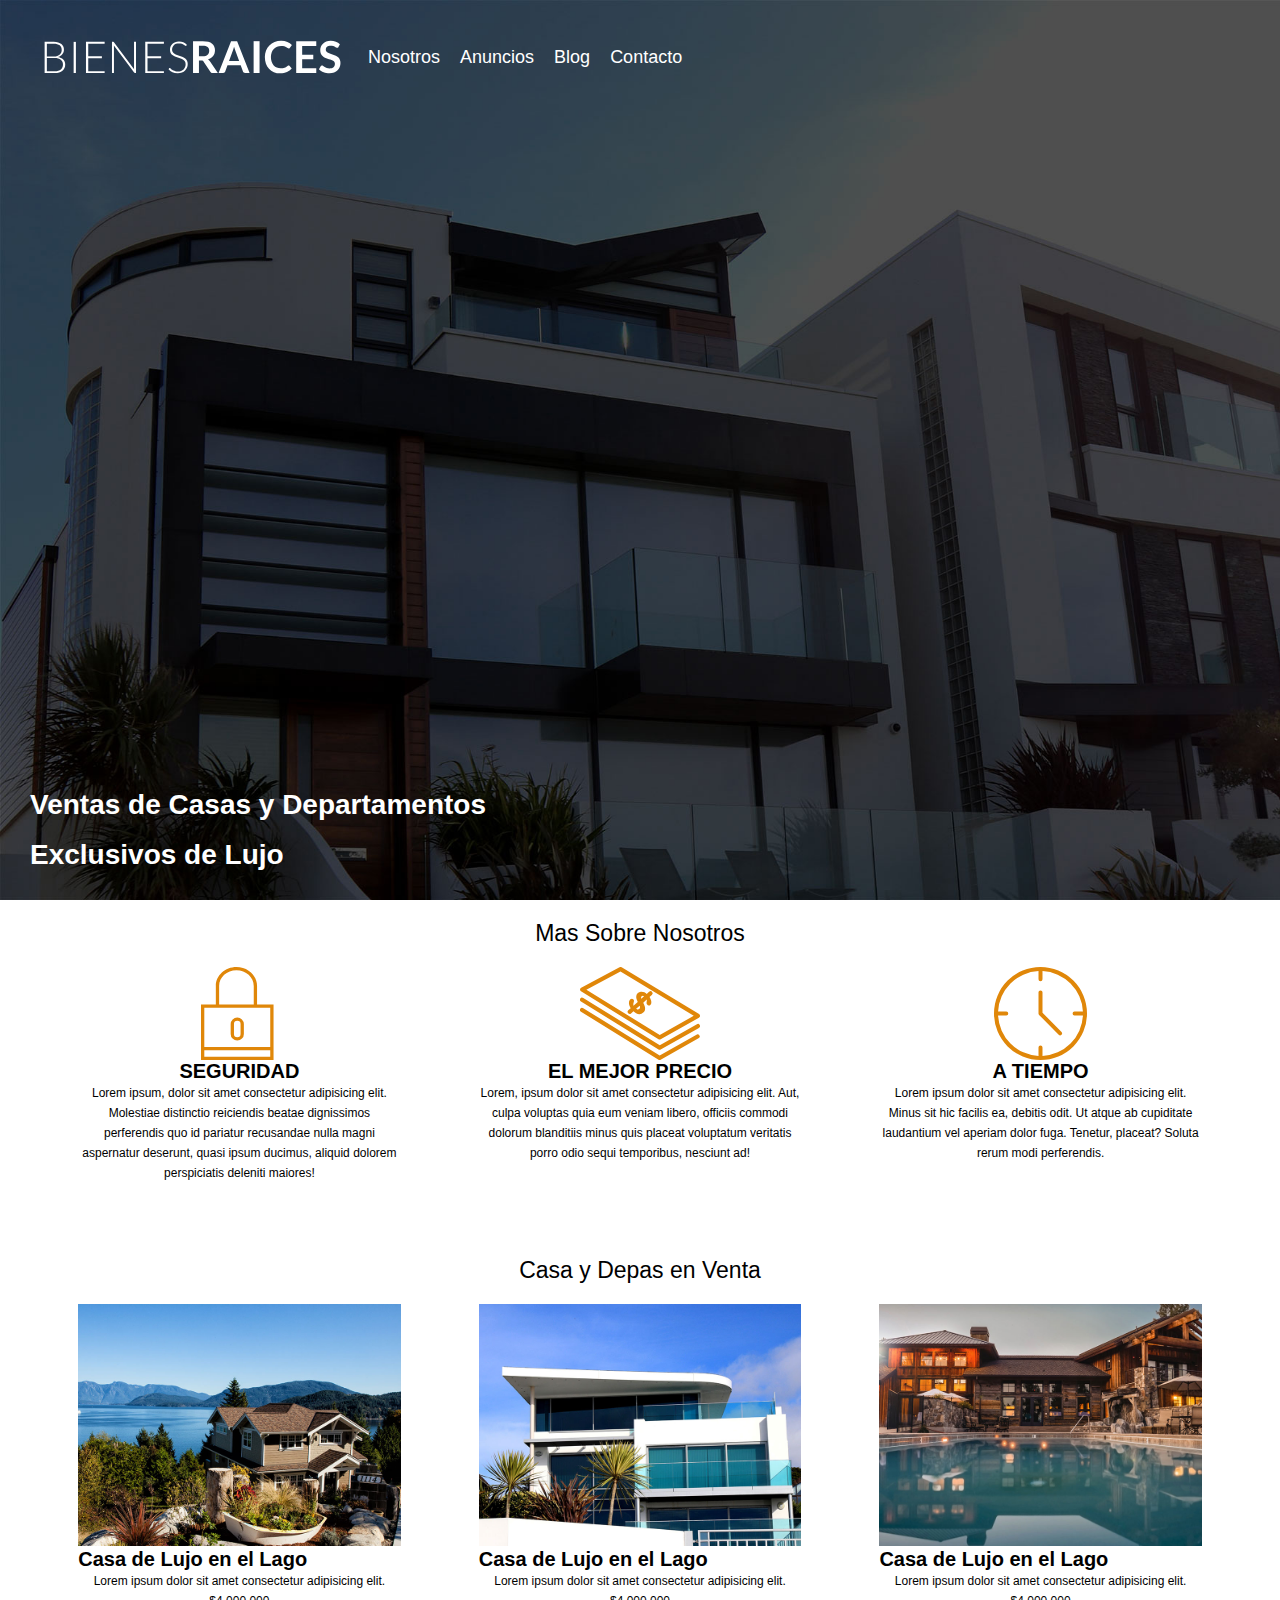
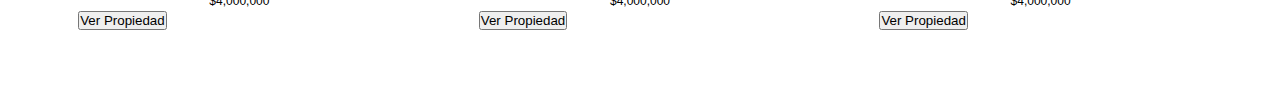
==== index.html @ 4b77d9d0 "first commit" ====
<!DOCTYPE html>
<html lang="es">
<head>
  <meta charset="UTF-8">
  <meta name="viewport" content="width=device-width, initial-scale=1.0">
  <title>Bienes Raices</title>
  <link rel="stylesheet" href="main.css">
</head>
<body>
  <header class="header">
    <div>
      <img src="./img/logo.svg" alt="Logo" class="header__img">
      <ul class="header__list">
        <li class="header__item"><a href="">Nosotros</a></li>
        <li class="header__item"><a href="">Anuncios</a></li>
        <li class="header__item"><a href="">Blog</a></li>
        <li class="header__item"><a href="">Contacto</a></li>
      </ul>
    </div>
    <h1 class="header__title">Ventas de Casas y Departamentos <br>Exclusivos de Lujo</h1>
  </header>
  <section class="block-msn">
    <h2>Mas Sobre Nosotros</h2>
    <div>
      <article class="block-msn__art">
        <img src="./img/icono1.svg" alt="">
        <h3>SEGURIDAD</h3>
        <p>Lorem ipsum, dolor sit amet consectetur adipisicing elit. Molestiae distinctio reiciendis beatae dignissimos perferendis quo id pariatur recusandae nulla magni aspernatur deserunt, quasi ipsum ducimus, aliquid dolorem perspiciatis deleniti maiores!</p>
      </article>
      <article class="block-msn__art">
        <img src="./img/icono2.svg" alt="">
        <h3>EL MEJOR PRECIO</h3>
        <p>Lorem, ipsum dolor sit amet consectetur adipisicing elit. Aut, culpa voluptas quia eum veniam libero, officiis commodi dolorum blanditiis minus quis placeat voluptatum veritatis porro odio sequi temporibus, nesciunt ad!</p>
      </article>
      <article class="block-msn__art">
        <img src="./img/icono3.svg" alt="">
        <h3>A TIEMPO</h3>
        <p>Lorem ipsum dolor sit amet consectetur adipisicing elit. Minus sit hic facilis ea, debitis odit. Ut atque ab cupiditate laudantium vel aperiam dolor fuga. Tenetur, placeat? Soluta rerum modi perferendis.</p>
      </article>
    </div>
  </section>
  <main class=" main">
    <h2>Casa y Depas en Venta</h2>
    <div>
      <article class="main__casa">
        <img src="./img/anuncio1.jpg" alt="">
        <h3>Casa de Lujo en el Lago</h3>
        <p>Lorem ipsum dolor sit amet consectetur adipisicing elit.</p>
        <p>$4,000,000</p>
        <div></div>
        <button>Ver Propiedad</button>
      </article>
      <article class="main__casa">
        <img src="./img/anuncio2.jpg" alt="">
        <h3>Casa de Lujo en el Lago</h3>
        <p>Lorem ipsum dolor sit amet consectetur adipisicing elit.</p>
        <p>$4,000,000</p>
        <div></div>
        <button>Ver Propiedad</button>
      </article>
      <article class="main__casa">
        <img src="./img/anuncio3.jpg" alt="">
        <h3>Casa de Lujo en el Lago</h3>
        <p>Lorem ipsum dolor sit amet consectetur adipisicing elit.</p>
        <p>$4,000,000</p>
        <div></div>
        <button>Ver Propiedad</button>
      </article>
    </div>
  </main>
</body>
</html>
---- main.css ----
*{
  padding: 0;
  margin: 0;
  box-sizing: border-box;
}

html{
  font-size: 62.5%;
  font-family: sans-serif;
}

h2{
  margin: 2rem 0;
  font-size: 2.3rem;
  font-weight: 300;
}

h3{
  font-size: 2em;
}

p{
  font-size: 1.2rem;
  text-align: center;
  line-height: 2rem;
}

.header{
  width: 100%;
  height: 100vh;
  min-width: 320px;
  background-image: url("img/header.jpg");
  background-repeat: no-repeat;
  background-size: cover;
  display: flex;
  flex-direction: column;
  justify-content: space-between;
}

.header > div{
  display: flex;
  justify-content: space-between;
  align-items: center;
  flex-wrap: wrap;
  margin-top: 3rem;
  padding: 0 4rem;
}

.header__list{
  list-style: none;
  margin: 0 0;
  display: flex;
  flex-wrap: wrap;
  flex-grow: 2;
}

.header__item{
  margin-right: 2rem;
}

.header__item:last-of-type{
  margin-right: 0rem;
}

.header__item a{
  color: white;
  text-decoration: none;
  font-size: 1.8rem;
}

.header__img{
  min-width: 22rem;
}

.header__title{
  color: white;
  font-size: 2.8rem;
  line-height: 5rem;
  margin-left: 3rem;
  margin-bottom: 2rem;
}
/* //////////////////// */

.block-msn{
  width: 100%;
  display: flex;
  flex-direction: column;
  align-items: center;
}

.block-msn > div{
  width: 100%;
  display: flex;
  justify-content: space-evenly;
  flex-wrap: wrap;
}

.block-msn__art{
  width: calc(33% - 10rem);
  min-width: 32rem;
  height: 27rem;
  display: flex;
  flex-direction: column;
  justify-content: flex-start;
  align-items: center;
}

/* ///////////// */
.main{
  width: 100%;
  display: flex;
  flex-direction: column;
  align-items: center;
}

.main > div{
  width: 100%;
  display: flex;
  justify-content: space-evenly;
  flex-wrap: wrap;
}

.main__casa{
  width: calc(33% - 10rem);
  min-width: 32rem;
  height: 40rem;
}

.main__casa > img{
  width: 100%;
}


/* //////////////////// */
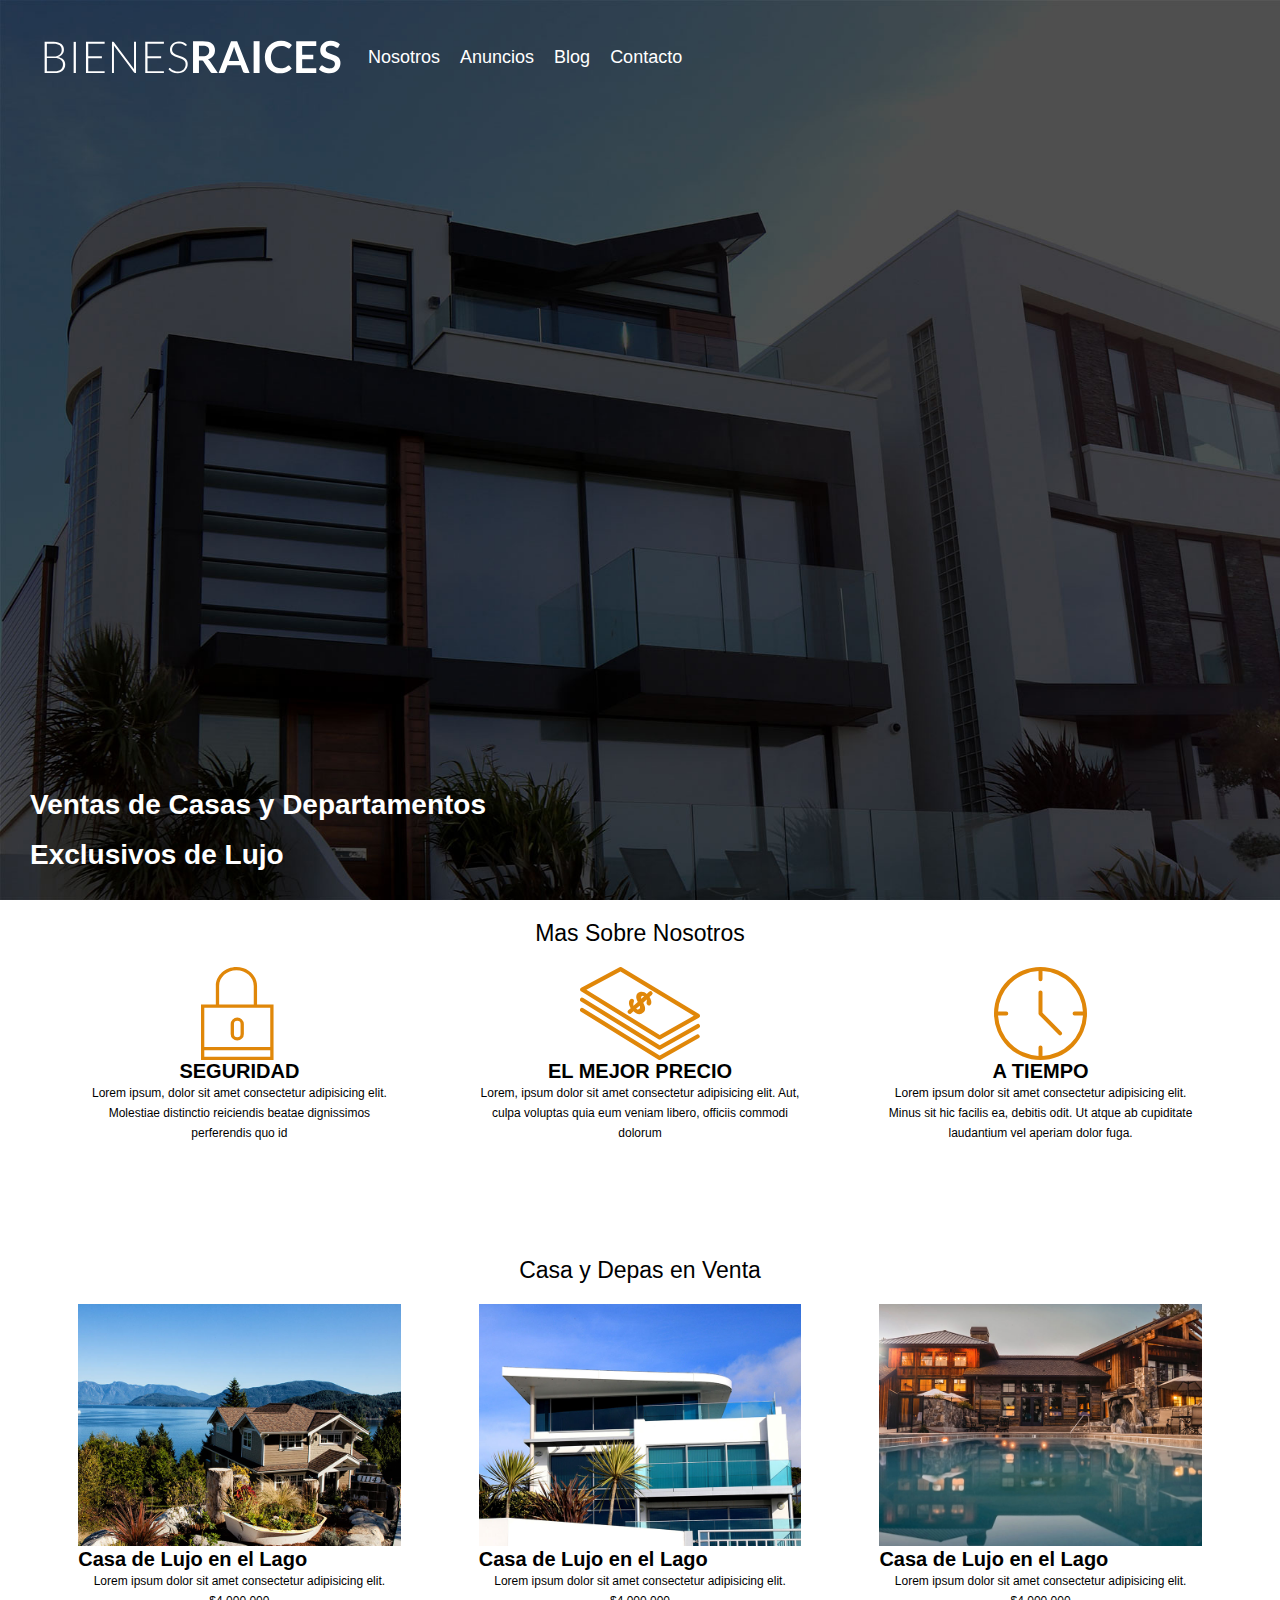
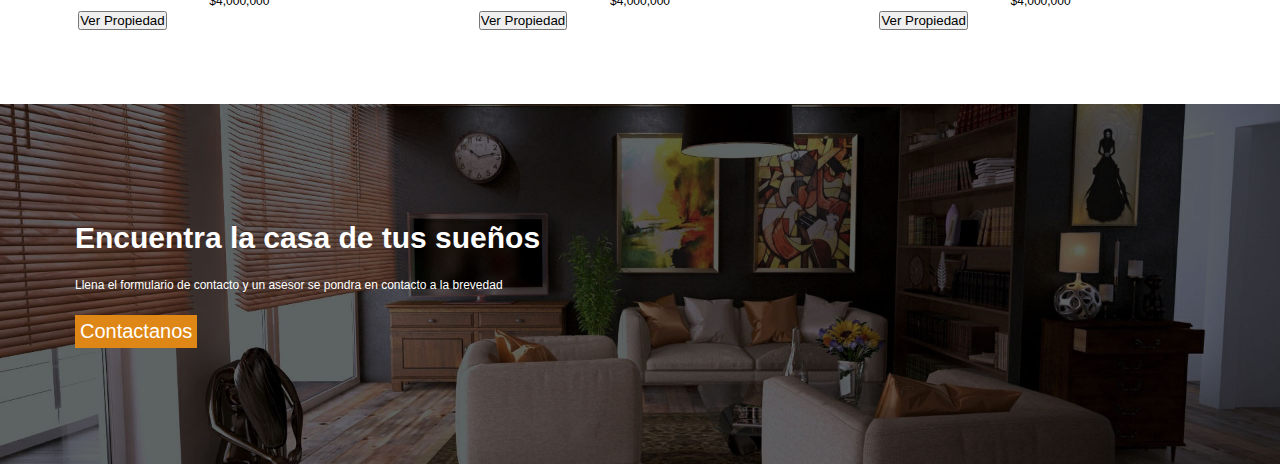
==== commit beb5e477: "make contactos" ====
--- a/index.html
+++ b/index.html
@@ -25,21 +25,21 @@
       <article class="block-msn__art">
         <img src="./img/icono1.svg" alt="">
         <h3>SEGURIDAD</h3>
-        <p>Lorem ipsum, dolor sit amet consectetur adipisicing elit. Molestiae distinctio reiciendis beatae dignissimos perferendis quo id pariatur recusandae nulla magni aspernatur deserunt, quasi ipsum ducimus, aliquid dolorem perspiciatis deleniti maiores!</p>
+        <p>Lorem ipsum, dolor sit amet consectetur adipisicing elit. Molestiae distinctio reiciendis beatae dignissimos perferendis quo id</p>
       </article>
       <article class="block-msn__art">
         <img src="./img/icono2.svg" alt="">
         <h3>EL MEJOR PRECIO</h3>
-        <p>Lorem, ipsum dolor sit amet consectetur adipisicing elit. Aut, culpa voluptas quia eum veniam libero, officiis commodi dolorum blanditiis minus quis placeat voluptatum veritatis porro odio sequi temporibus, nesciunt ad!</p>
+        <p>Lorem, ipsum dolor sit amet consectetur adipisicing elit. Aut, culpa voluptas quia eum veniam libero, officiis commodi dolorum</p>
       </article>
       <article class="block-msn__art">
         <img src="./img/icono3.svg" alt="">
         <h3>A TIEMPO</h3>
-        <p>Lorem ipsum dolor sit amet consectetur adipisicing elit. Minus sit hic facilis ea, debitis odit. Ut atque ab cupiditate laudantium vel aperiam dolor fuga. Tenetur, placeat? Soluta rerum modi perferendis.</p>
+        <p>Lorem ipsum dolor sit amet consectetur adipisicing elit. Minus sit hic facilis ea, debitis odit. Ut atque ab cupiditate laudantium vel aperiam dolor fuga.</p>
       </article>
     </div>
   </section>
-  <main class=" main">
+  <main class="main">
     <h2>Casa y Depas en Venta</h2>
     <div>
       <article class="main__casa">
@@ -68,5 +68,10 @@
       </article>
     </div>
   </main>
+  <section class="contacto">
+    <h3>Encuentra la casa de tus sueños</h3>
+    <p>Llena el formulario de contacto y un asesor se pondra en contacto a la brevedad</p>
+    <button>Contactanos</button>
+  </section>
 </body>
 </html>--- a/main.css
+++ b/main.css
@@ -131,4 +131,39 @@
 }
 
 
-/* //////////////////// */+/* //////////////////// */
+
+.contacto{
+  width: 100%;
+  height: 40vh;
+  display: flex;
+  padding-left: 1.95%;
+  flex-direction: column;
+  justify-content: center;
+  align-items: flex-start;
+
+  background-image: url(./img/encuentra.jpg);
+  background-repeat: no-repeat;
+  background-size: cover;
+
+  color: white;
+}
+
+.contacto > h3{
+  font-size: 3rem;
+  margin-left: 5rem;
+}
+.contacto > p{
+  text-align: left;
+  margin: 2rem 0;
+  margin-left: 5rem;
+}
+.contacto > button{
+  margin-left: 5rem;
+
+  background-color: #df8716;
+  border: 0.5rem solid #df8716;
+  color: white;
+  text-decoration: none;
+  font-size: 2rem;
+}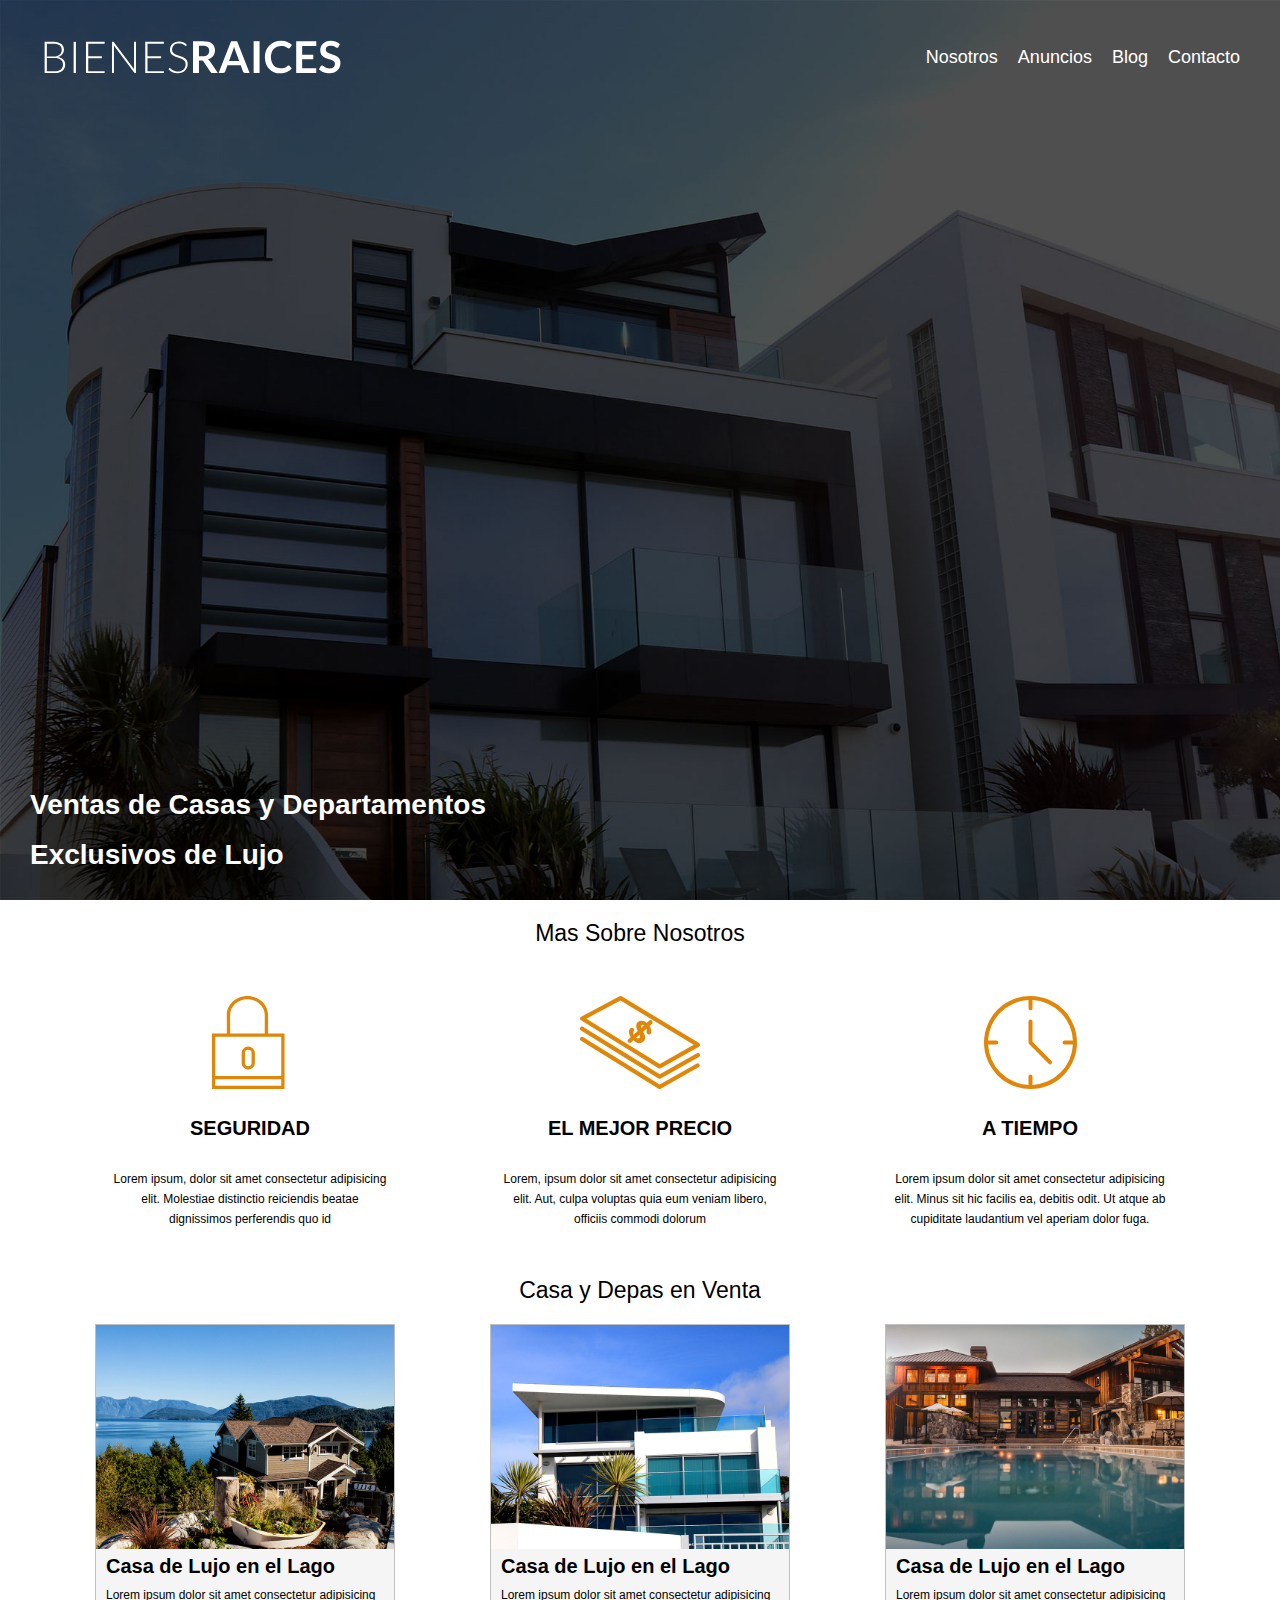
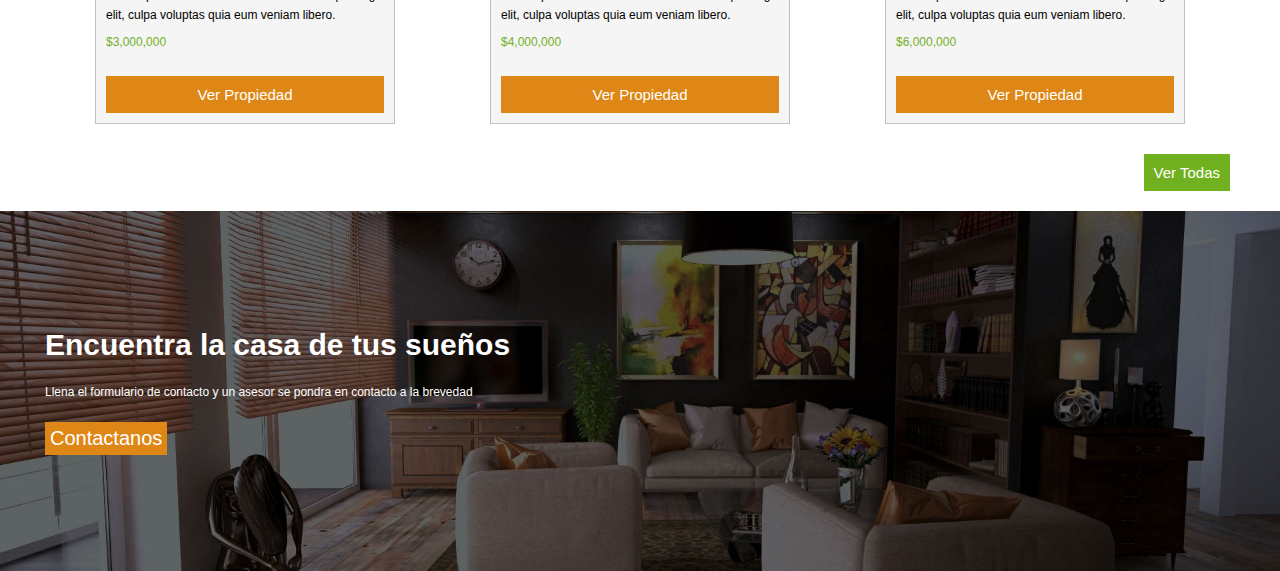
==== commit af3d4005: "edit main_casa" ====
--- a/index.html
+++ b/index.html
@@ -45,28 +45,29 @@
       <article class="main__casa">
         <img src="./img/anuncio1.jpg" alt="">
         <h3>Casa de Lujo en el Lago</h3>
-        <p>Lorem ipsum dolor sit amet consectetur adipisicing elit.</p>
-        <p>$4,000,000</p>
+        <p>Lorem ipsum dolor sit amet consectetur adipisicing elit, culpa voluptas quia eum veniam libero.</p>
+        <p class="main_precio">$3,000,000</p>
         <div></div>
         <button>Ver Propiedad</button>
       </article>
       <article class="main__casa">
         <img src="./img/anuncio2.jpg" alt="">
         <h3>Casa de Lujo en el Lago</h3>
-        <p>Lorem ipsum dolor sit amet consectetur adipisicing elit.</p>
-        <p>$4,000,000</p>
+        <p>Lorem ipsum dolor sit amet consectetur adipisicing elit, culpa voluptas quia eum veniam libero.</p>
+        <p class="main_precio">$4,000,000</p>
         <div></div>
         <button>Ver Propiedad</button>
       </article>
       <article class="main__casa">
         <img src="./img/anuncio3.jpg" alt="">
         <h3>Casa de Lujo en el Lago</h3>
-        <p>Lorem ipsum dolor sit amet consectetur adipisicing elit.</p>
-        <p>$4,000,000</p>
+        <p>Lorem ipsum dolor sit amet consectetur adipisicing elit, culpa voluptas quia eum veniam libero.</p>
+        <p class="main_precio">$6,000,000</p>
         <div></div>
         <button>Ver Propiedad</button>
       </article>
     </div>
+    <button class="main__ver-mas">Ver Todas</button>
   </main>
   <section class="contacto">
     <h3>Encuentra la casa de tus sueños</h3>
--- a/main.css
+++ b/main.css
@@ -51,7 +51,6 @@
   margin: 0 0;
   display: flex;
   flex-wrap: wrap;
-  flex-grow: 2;
 }
 
 .header__item{
@@ -96,13 +95,27 @@
 }
 
 .block-msn__art{
-  width: calc(33% - 10rem);
-  min-width: 32rem;
-  height: 27rem;
-  display: flex;
-  flex-direction: column;
-  justify-content: flex-start;
-  align-items: center;
+  width: 28rem;
+  /* min-width: 32rem; */
+  height: 29rem;
+  display: flex;
+  flex-direction: column;
+  justify-content: space-evenly;
+  align-items: center;
+}
+
+.block-msn__art > img{
+  /* margin: 1.5rem 0; */
+}
+
+.block-msn__art > h3{
+  /* margin: 1.5rem 0; */
+}
+
+.block-msn__art > p{
+  /* margin: 1.5rem 0; */
+  text-align: center;
+  align-self: flex-end;
 }
 
 /* ///////////// */
@@ -118,18 +131,56 @@
   display: flex;
   justify-content: space-evenly;
   flex-wrap: wrap;
+  margin-bottom: 1rem;
 }
 
 .main__casa{
-  width: calc(33% - 10rem);
-  min-width: 32rem;
+  width: 30rem;
   height: 40rem;
-}
-
+  background-color: #f5f5f5;
+  border: 0.1rem solid  #c0c0c0;
+  margin-bottom: 2rem;
+  display: flex;
+  flex-direction: column;
+  justify-content: space-between;
+}
 .main__casa > img{
   width: 100%;
 }
 
+.main__casa > h3{
+  margin-left: 1rem;
+}
+
+.main__casa > p{
+  text-align: left;
+  margin-left: 1rem;
+}
+
+.main_precio{
+  color: #71b11f;
+}
+
+.main__casa > button{
+  background-color: #df8716;
+  border: 1rem solid #df8716;
+  color: white;
+  text-decoration: none;
+  font-size: 1.5rem;
+  margin: 1rem;
+}
+
+.main__ver-mas{
+  align-self: flex-end;
+  margin-right: 5rem;
+
+  background-color: #71b11f;
+  border: 1rem solid #71b11f;
+  color: white;
+  text-decoration: none;
+  font-size: 1.5rem;
+  margin-bottom: 2rem;
+}
 
 /* //////////////////// */
 
@@ -151,15 +202,15 @@
 
 .contacto > h3{
   font-size: 3rem;
-  margin-left: 5rem;
+  margin-left: 2rem;
 }
 .contacto > p{
   text-align: left;
   margin: 2rem 0;
-  margin-left: 5rem;
+  margin-left: 2rem;
 }
 .contacto > button{
-  margin-left: 5rem;
+  margin-left: 2rem;
 
   background-color: #df8716;
   border: 0.5rem solid #df8716;
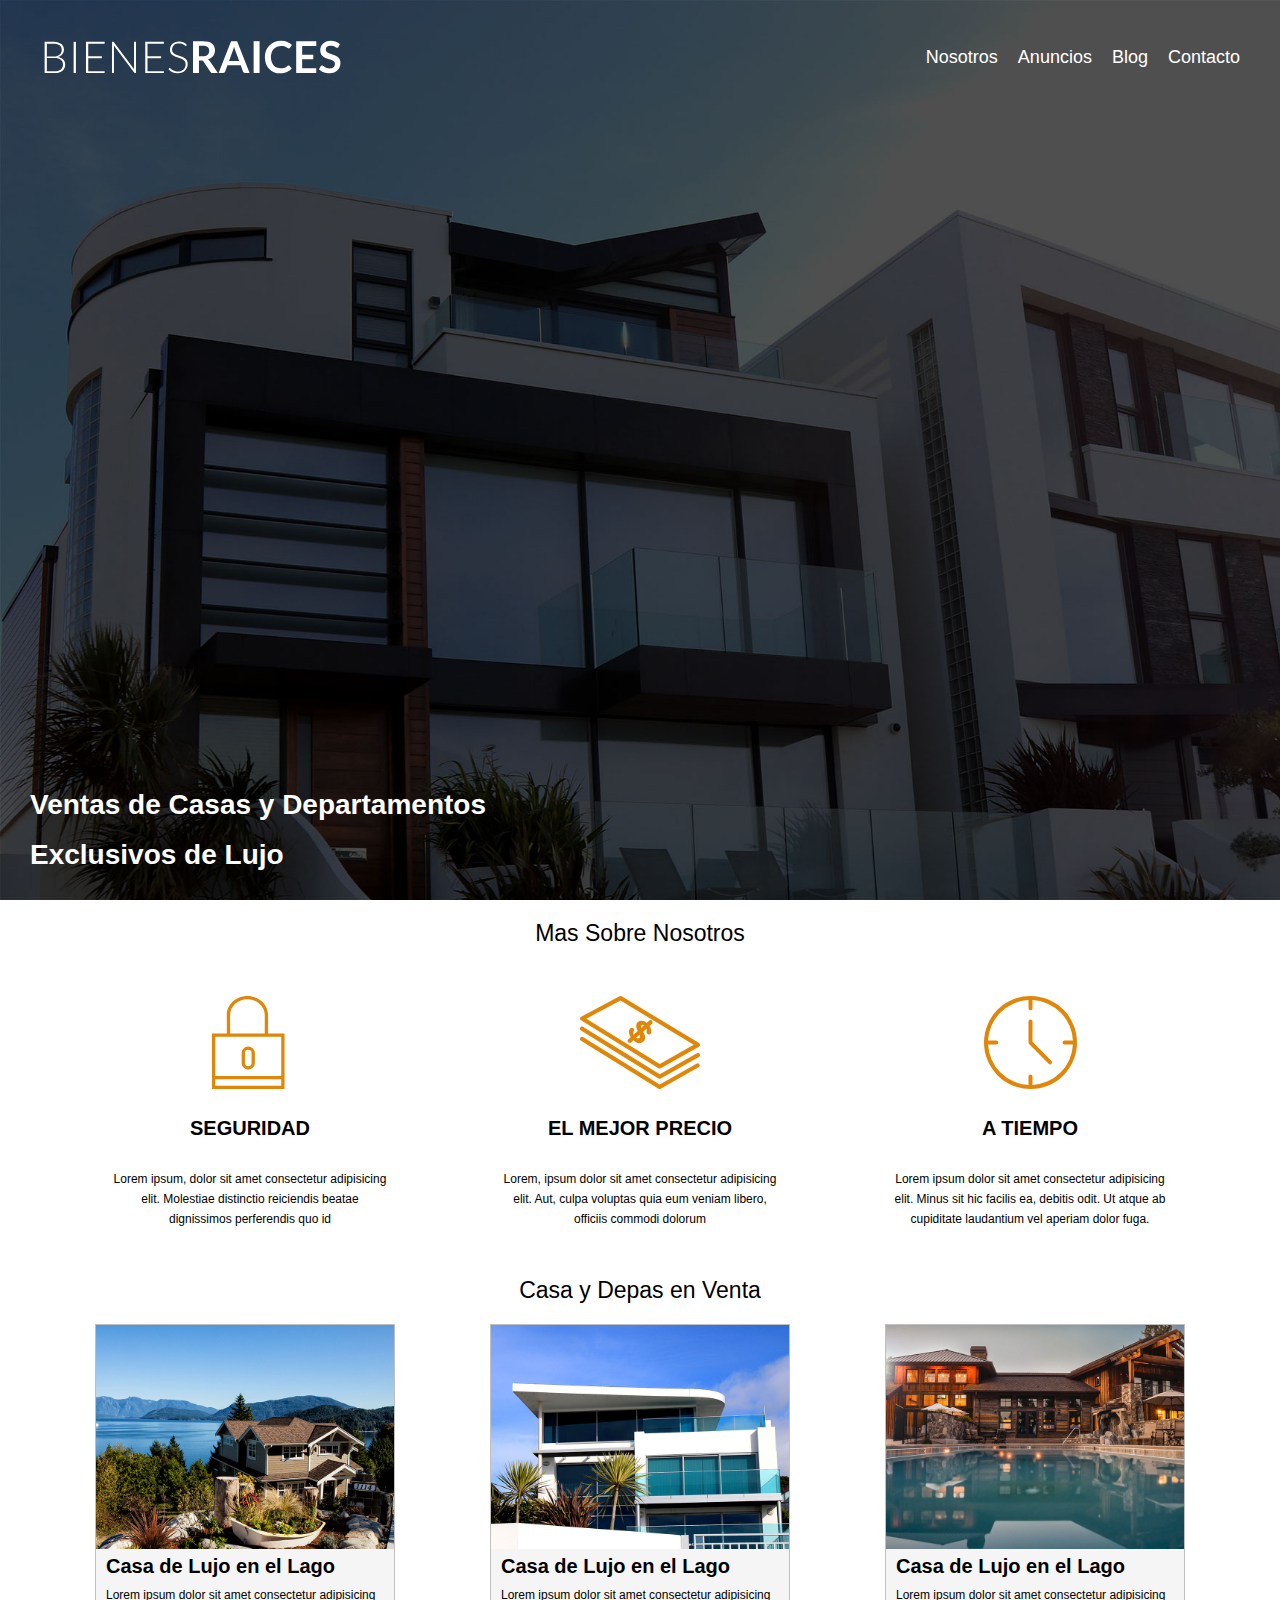
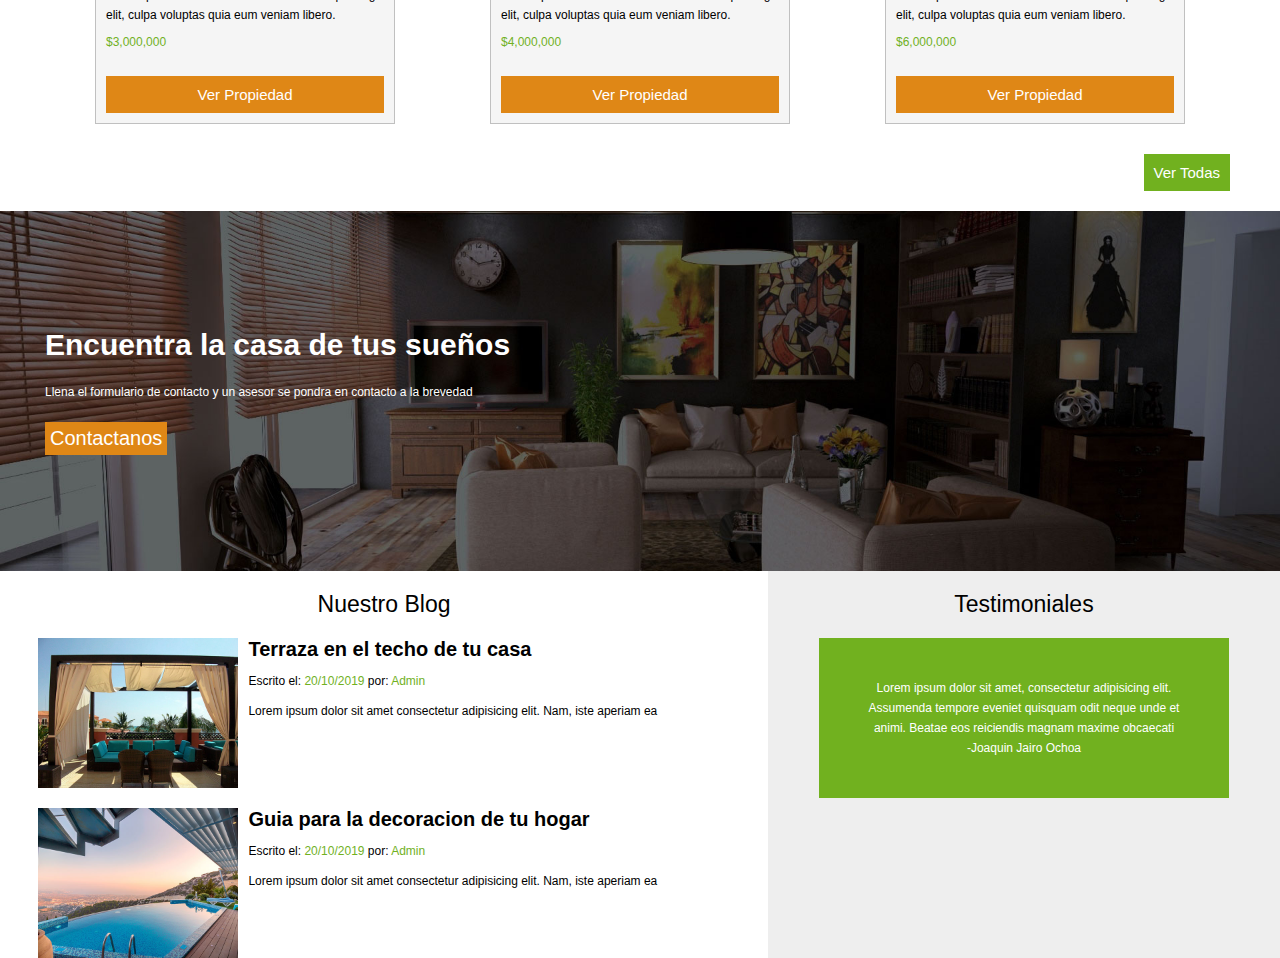
==== commit ffc813db: "add blog" ====
--- a/index.html
+++ b/index.html
@@ -74,5 +74,33 @@
     <p>Llena el formulario de contacto y un asesor se pondra en contacto a la brevedad</p>
     <button>Contactanos</button>
   </section>
+  <section class="multimedia">
+    <div class="blog">
+      <h2>Nuestro Blog</h2>
+      <article class="articulo">
+        <img src="./img/blog1.jpg" alt="">
+        <div>
+          <h3>Terraza en el techo de tu casa</h3>
+          <p>Escrito el: <span>20/10/2019</span> por: <span>Admin</span></p>
+          <p>Lorem ipsum dolor sit amet consectetur adipisicing elit. Nam, iste aperiam ea</p>
+        </div>
+      </article>
+      <article class="articulo">
+        <img src="./img/blog2.jpg" alt="">
+        <div>
+          <h3>Guia para la decoracion de tu hogar</h3>
+          <p>Escrito el: <span>20/10/2019</span> por: <span>Admin</span></p>
+          <p>Lorem ipsum dolor sit amet consectetur adipisicing elit. Nam, iste aperiam ea</p>
+        </div>
+      </article>
+    </div>
+    <div class="testimonio">
+      <h2>Testimoniales</h2>
+      <article>
+        <p>Lorem ipsum dolor sit amet, consectetur adipisicing elit. Assumenda tempore eveniet quisquam odit neque unde et animi. Beatae eos reiciendis magnam maxime obcaecati</p>
+        <p>-Joaquin Jairo Ochoa</p>
+      </article>
+    </div>
+  </section>
 </body>
 </html>--- a/main.css
+++ b/main.css
@@ -217,4 +217,64 @@
   color: white;
   text-decoration: none;
   font-size: 2rem;
-}+}
+
+/* ///////////////////////// */
+
+.multimedia{
+  width: 100%;
+  display: flex;
+  justify-content: center;
+  flex-wrap: wrap;
+}
+
+.blog{
+  width: 60%;
+  min-width: 32rem;
+  text-align: center;
+  flex-grow: 1;
+}
+
+.articulo{
+  width: 90%;
+  min-width: 32rem;
+  display: flex;
+  text-align: start;
+  margin: 0 auto;
+  margin-top: 2rem;
+}
+
+.articulo img{
+  width: 20rem;
+}
+
+.articulo h3{
+  margin-left: 1rem;
+  margin-bottom: 1rem;
+}
+.articulo p{
+  text-align: start;
+  margin-left: 1rem;
+  margin-bottom: 1rem;
+}
+
+.articulo span{
+  color: #71b11f;
+}
+
+.testimonio{
+  width: 40%;
+  min-width: 32rem;
+  text-align: center;
+  background-color: rgb(238, 238, 238);
+  flex-grow: 2;
+}
+
+.testimonio > article{
+  width: 80%;
+  min-width: 30rem;
+  background-color: #71b11f;
+  margin: 0 auto;
+  padding: 4rem;
+  color: white;
+}
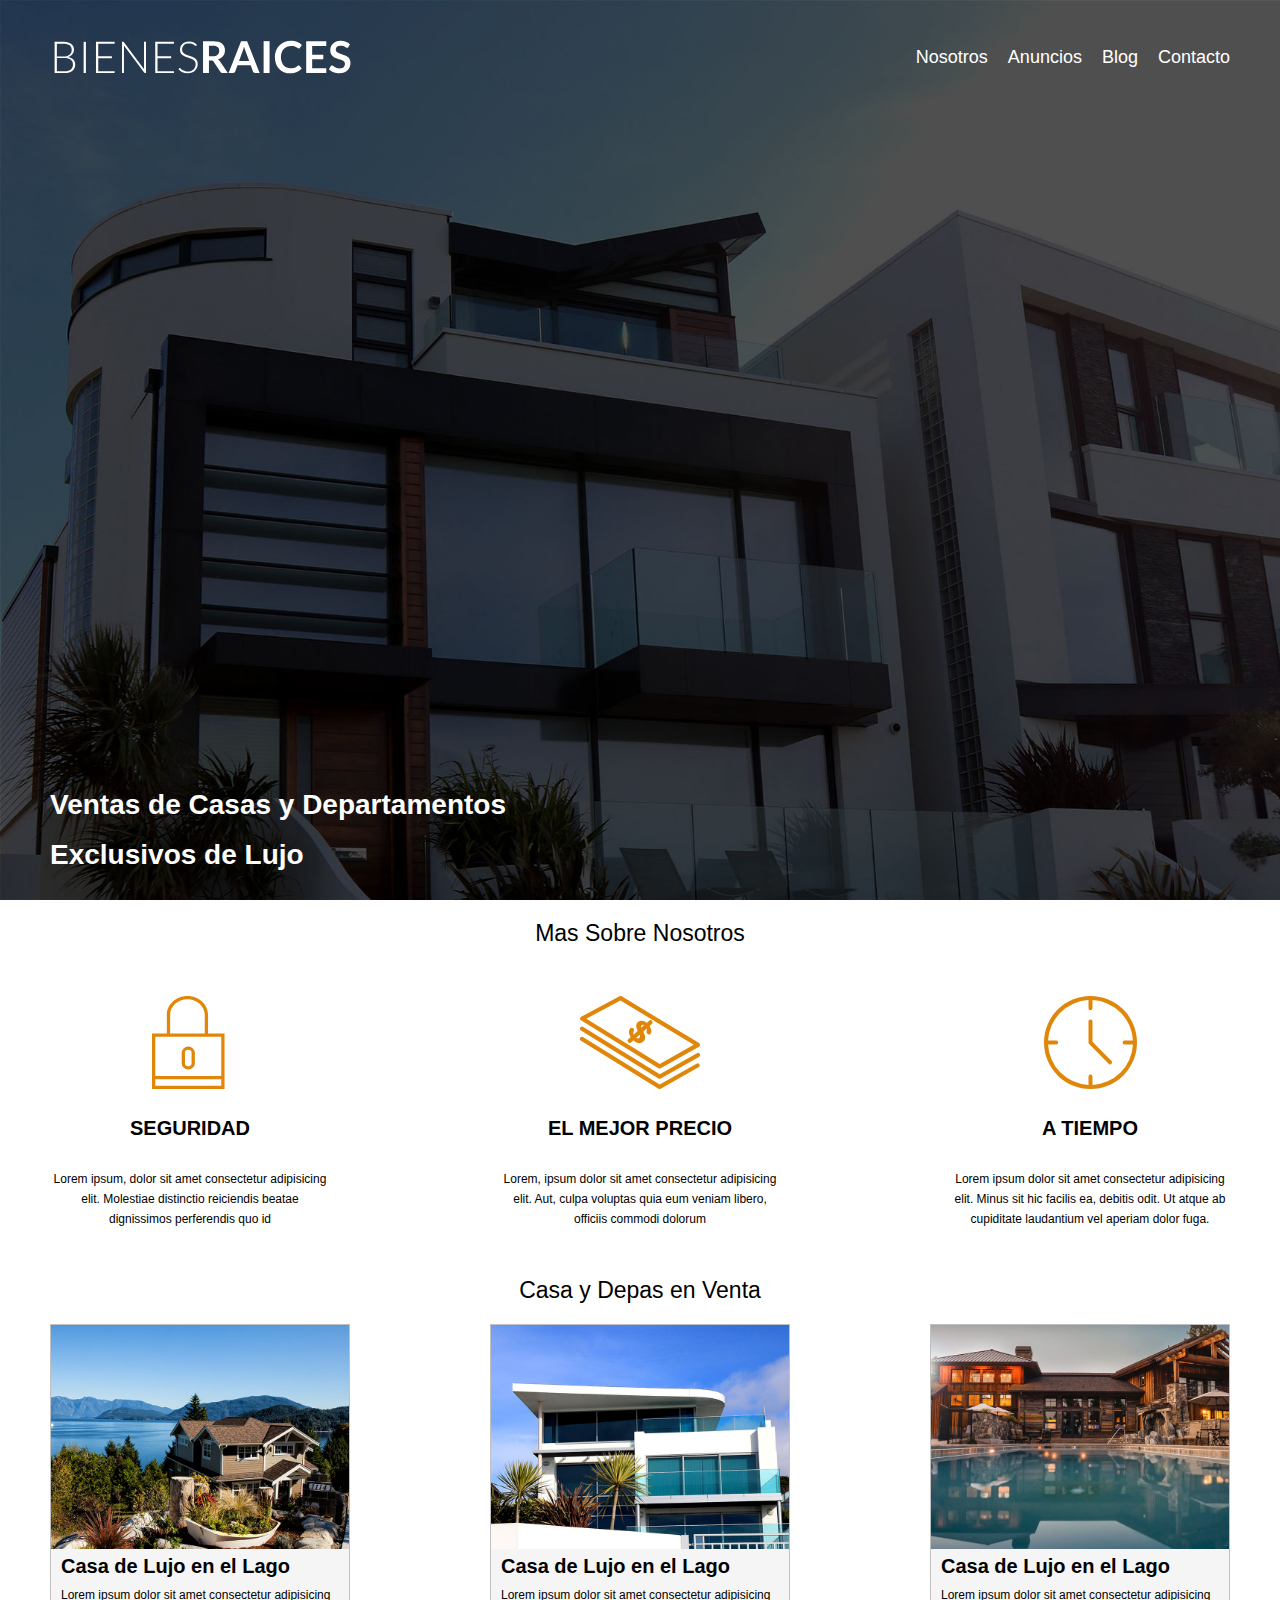
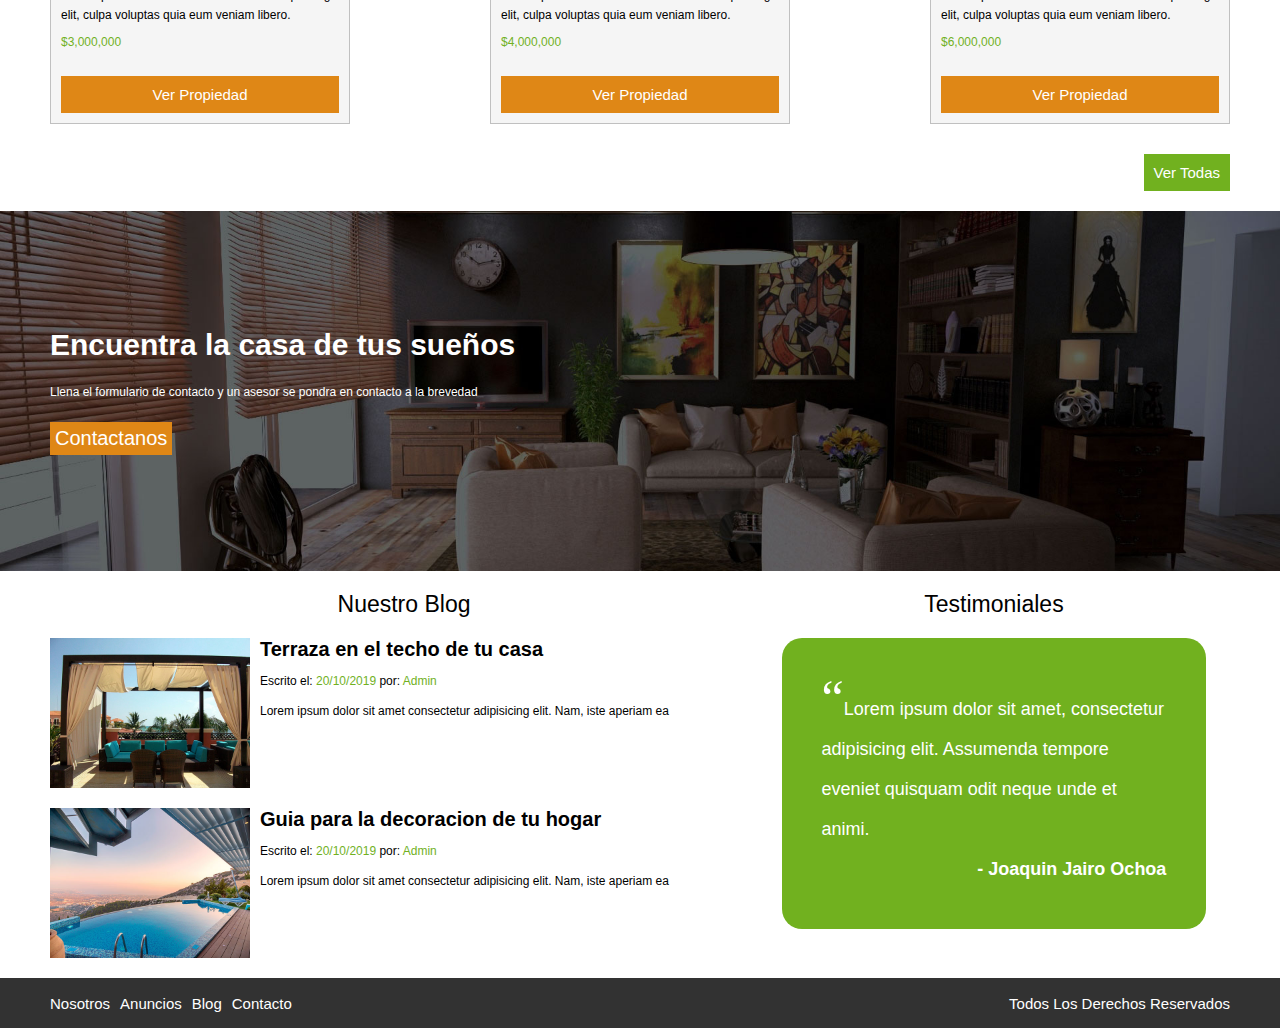
==== commit 1c57ee6b: "add footer" ====
--- a/index.html
+++ b/index.html
@@ -7,7 +7,7 @@
   <link rel="stylesheet" href="main.css">
 </head>
 <body>
-  <header class="header">
+  <header class="header container">
     <div>
       <img src="./img/logo.svg" alt="Logo" class="header__img">
       <ul class="header__list">
@@ -19,7 +19,7 @@
     </div>
     <h1 class="header__title">Ventas de Casas y Departamentos <br>Exclusivos de Lujo</h1>
   </header>
-  <section class="block-msn">
+  <section class="block-msn container">
     <h2>Mas Sobre Nosotros</h2>
     <div>
       <article class="block-msn__art">
@@ -39,7 +39,7 @@
       </article>
     </div>
   </section>
-  <main class="main">
+  <main class="main container">
     <h2>Casa y Depas en Venta</h2>
     <div>
       <article class="main__casa">
@@ -69,12 +69,12 @@
     </div>
     <button class="main__ver-mas">Ver Todas</button>
   </main>
-  <section class="contacto">
+  <section class="contacto container">
     <h3>Encuentra la casa de tus sueños</h3>
     <p>Llena el formulario de contacto y un asesor se pondra en contacto a la brevedad</p>
     <button>Contactanos</button>
   </section>
-  <section class="multimedia">
+  <section class="multimedia container">
     <div class="blog">
       <h2>Nuestro Blog</h2>
       <article class="articulo">
@@ -97,10 +97,21 @@
     <div class="testimonio">
       <h2>Testimoniales</h2>
       <article>
-        <p>Lorem ipsum dolor sit amet, consectetur adipisicing elit. Assumenda tempore eveniet quisquam odit neque unde et animi. Beatae eos reiciendis magnam maxime obcaecati</p>
-        <p>-Joaquin Jairo Ochoa</p>
+        <blockquote><span id="comilla">“</span>Lorem ipsum dolor sit amet, consectetur adipisicing elit. Assumenda tempore eveniet quisquam odit neque unde et animi.</blockquote>
+        <p>- Joaquin Jairo Ochoa</p>
       </article>
     </div>
   </section>
+  <footer class="footer container">
+    <ul>
+      <li>Nosotros</li>
+      <li>Anuncios</li>
+      <li>Blog</li>
+      <li>Contacto</li>
+    </ul>
+    <ul>
+      <li id="derechos">Todos Los Derechos Reservados</li>
+    </ul>
+  </footer>
 </body>
 </html>--- a/main.css
+++ b/main.css
@@ -43,7 +43,6 @@
   align-items: center;
   flex-wrap: wrap;
   margin-top: 3rem;
-  padding: 0 4rem;
 }
 
 .header__list{
@@ -75,7 +74,6 @@
   color: white;
   font-size: 2.8rem;
   line-height: 5rem;
-  margin-left: 3rem;
   margin-bottom: 2rem;
 }
 /* //////////////////// */
@@ -90,7 +88,7 @@
 .block-msn > div{
   width: 100%;
   display: flex;
-  justify-content: space-evenly;
+  justify-content: space-between;
   flex-wrap: wrap;
 }
 
@@ -129,7 +127,7 @@
 .main > div{
   width: 100%;
   display: flex;
-  justify-content: space-evenly;
+  justify-content: space-between;
   flex-wrap: wrap;
   margin-bottom: 1rem;
 }
@@ -172,8 +170,6 @@
 
 .main__ver-mas{
   align-self: flex-end;
-  margin-right: 5rem;
-
   background-color: #71b11f;
   border: 1rem solid #71b11f;
   color: white;
@@ -188,7 +184,6 @@
   width: 100%;
   height: 40vh;
   display: flex;
-  padding-left: 1.95%;
   flex-direction: column;
   justify-content: center;
   align-items: flex-start;
@@ -202,16 +197,12 @@
 
 .contacto > h3{
   font-size: 3rem;
-  margin-left: 2rem;
 }
 .contacto > p{
   text-align: left;
   margin: 2rem 0;
-  margin-left: 2rem;
 }
 .contacto > button{
-  margin-left: 2rem;
-
   background-color: #df8716;
   border: 0.5rem solid #df8716;
   color: white;
@@ -236,7 +227,7 @@
 }
 
 .articulo{
-  width: 90%;
+  width: 100%;
   min-width: 32rem;
   display: flex;
   text-align: start;
@@ -262,19 +253,89 @@
   color: #71b11f;
 }
 
+
 .testimonio{
   width: 40%;
   min-width: 32rem;
   text-align: center;
-  background-color: rgb(238, 238, 238);
   flex-grow: 2;
 }
 
 .testimonio > article{
-  width: 80%;
+  width: 90%;
   min-width: 30rem;
   background-color: #71b11f;
   margin: 0 auto;
   padding: 4rem;
   color: white;
-}
+  font-size: 4rem;
+  border-radius: 2rem;
+}
+
+.testimonio p, blockquote{
+  font-size: 1.8rem;
+  text-align: start;
+  line-height: 4rem;
+}
+
+.testimonio p{
+  text-align: right;
+  font-weight: bold;
+}
+
+#comilla{
+  font-size: 5rem;
+  font-family: Cambria, Cochin, Georgia, Times, 'Times New Roman', serif;
+}
+
+/* ////////////////////// */
+
+.footer{
+  width: 100vw;
+  height: 5rem;
+  background-color: #323232;
+  display: flex;
+  justify-content: space-between;
+  margin-top: 2rem;
+}
+
+.footer  ul{
+  height: 100%;
+  text-decoration: none;
+  font-size: 1.5rem;
+  list-style: none;
+  color: white;
+  display: flex;
+  justify-content: flex-start;
+  align-items: center;
+}
+
+.footer ul > li{
+  margin-right: 1rem;
+}
+
+#derechos{
+  margin: 0;
+}
+
+.container{
+  padding: 0 5rem;
+}
+
+
+@media (max-width: 768px){
+  .container{
+    padding: 0 1rem;
+  }
+  .block-msn > div{
+    justify-content: center;
+  }
+
+  .main > div{
+    justify-content: center;
+  }
+
+  .footer  ul{
+    font-size: 1.2rem;
+  }
+}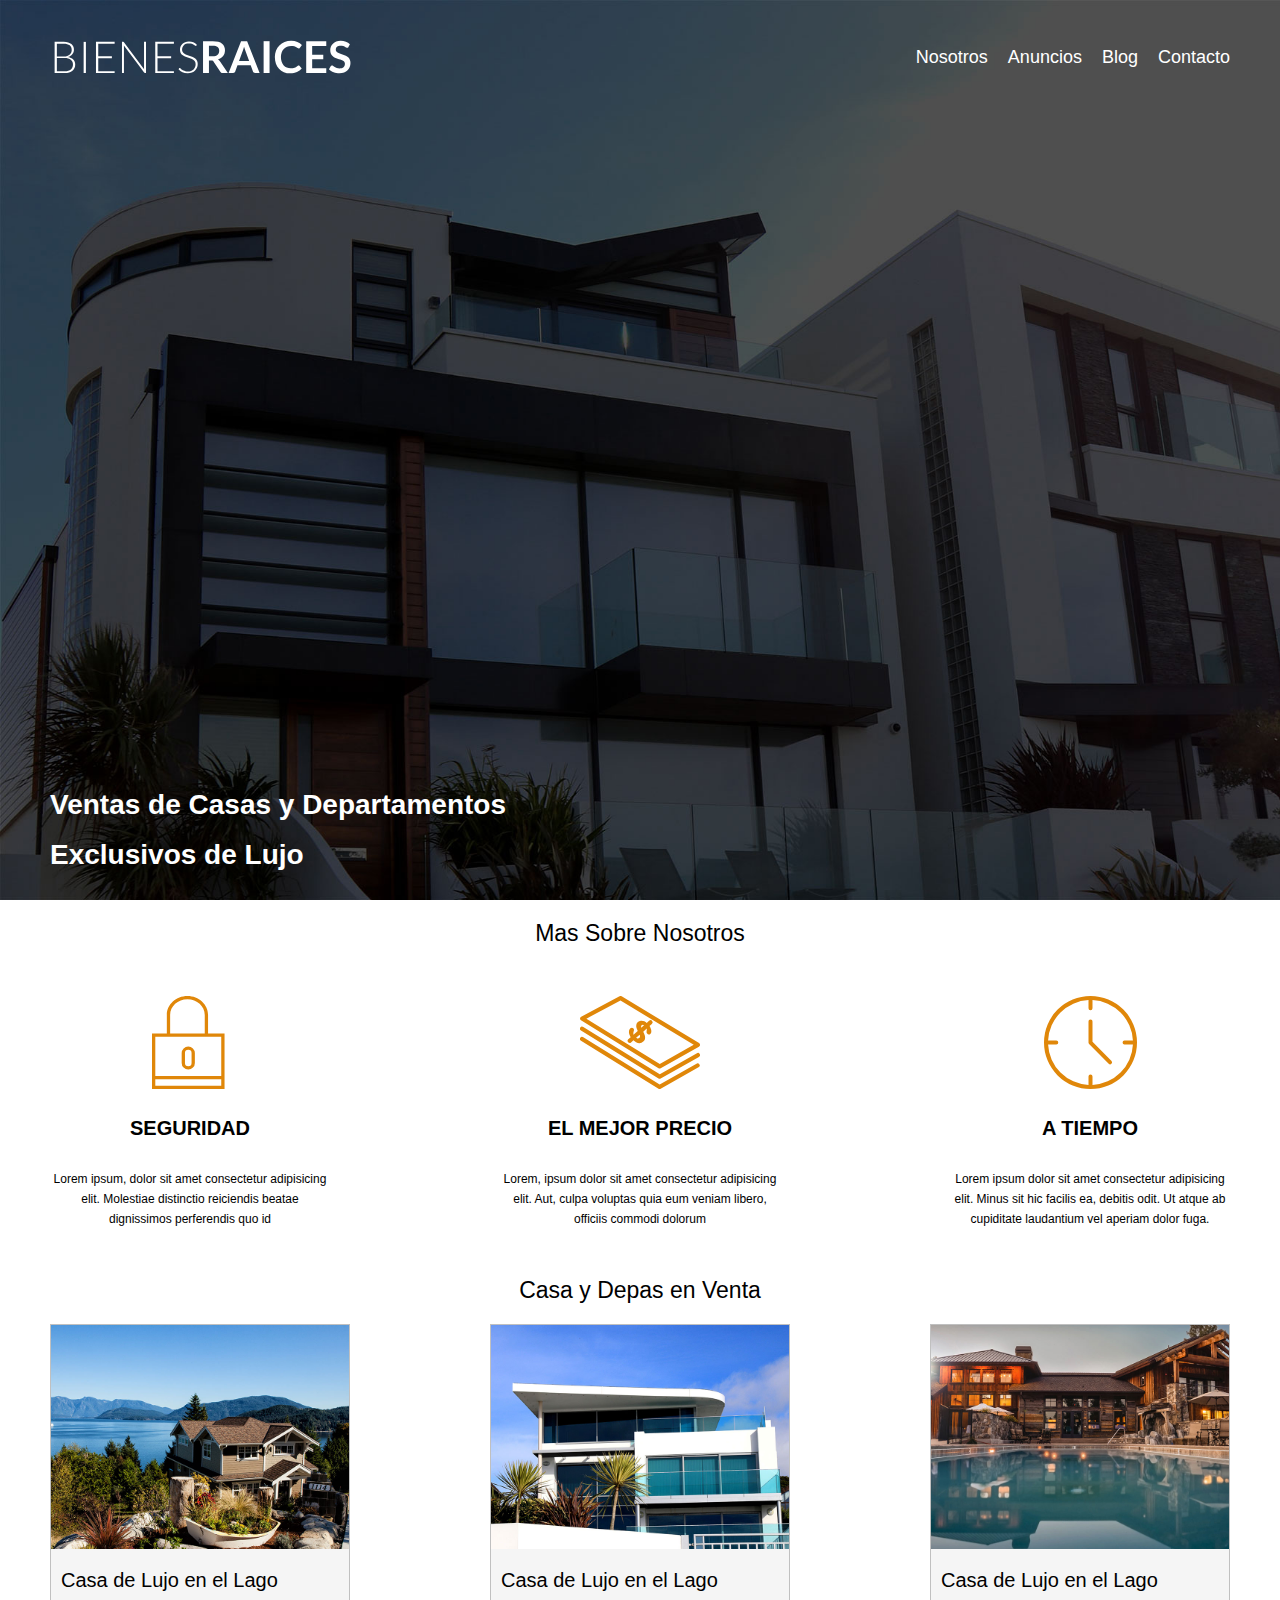
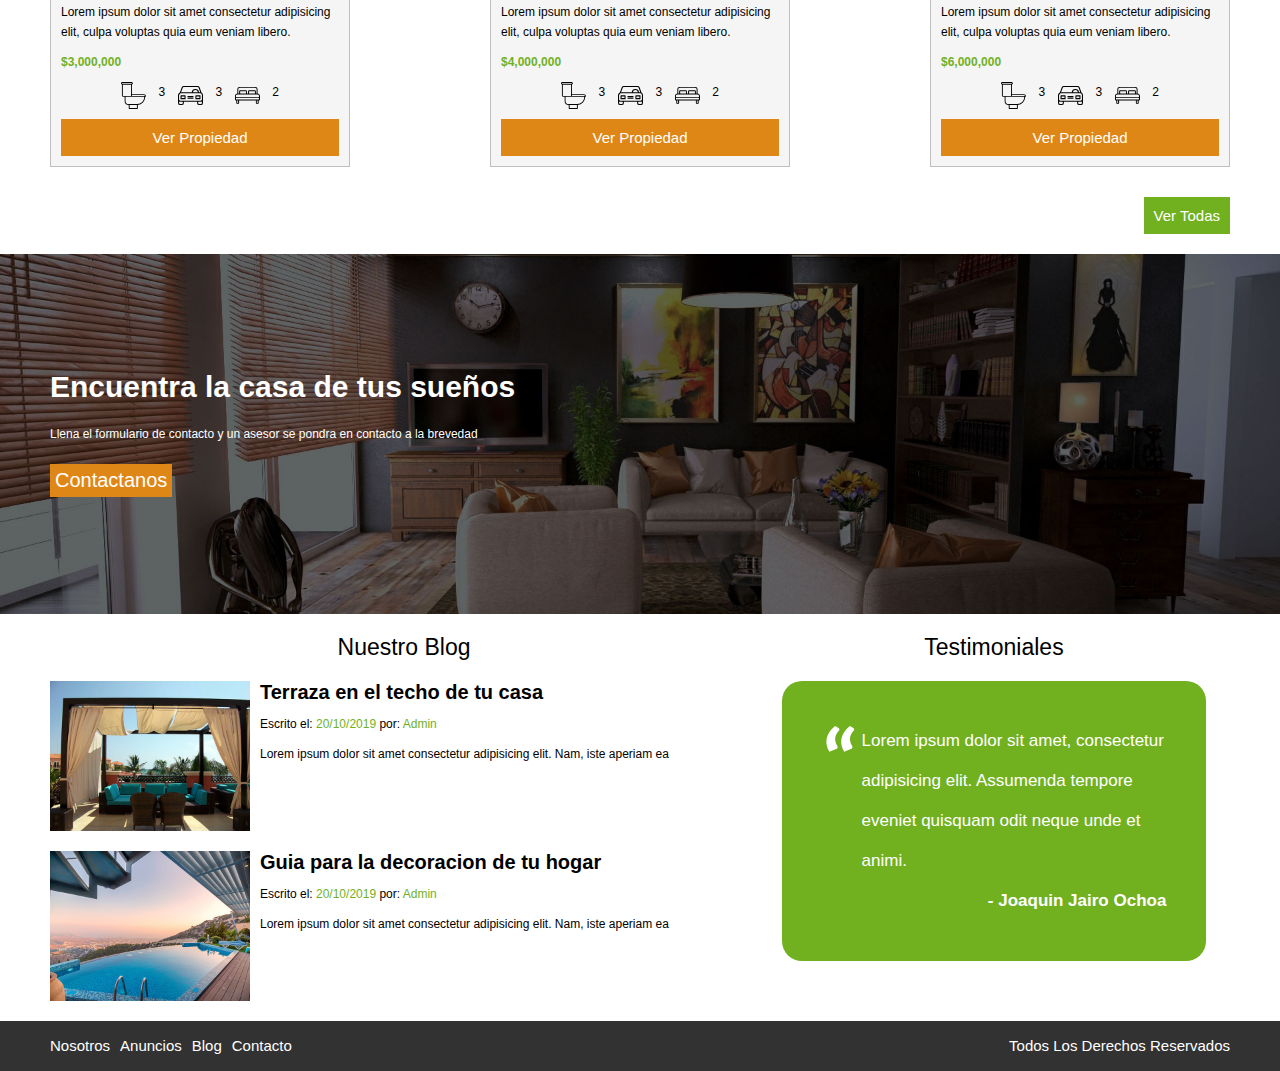
==== commit 726b571c: "update index and other pages" ====
--- a/index.html
+++ b/index.html
@@ -47,7 +47,14 @@
         <h3>Casa de Lujo en el Lago</h3>
         <p>Lorem ipsum dolor sit amet consectetur adipisicing elit, culpa voluptas quia eum veniam libero.</p>
         <p class="main_precio">$3,000,000</p>
-        <div></div>
+        <div class="main__content-iconos">
+          <img src="./img/icono_wc.svg" alt="" class="main__iconos">
+          <p>3</p>
+          <img src="./img/icono_estacionamiento.svg" alt="" class="main__iconos">
+          <p>3</p>
+          <img src="./img/icono_dormitorio.svg" alt="" class="main__iconos">
+          <p>2</p>
+        </div>
         <button>Ver Propiedad</button>
       </article>
       <article class="main__casa">
@@ -55,7 +62,14 @@
         <h3>Casa de Lujo en el Lago</h3>
         <p>Lorem ipsum dolor sit amet consectetur adipisicing elit, culpa voluptas quia eum veniam libero.</p>
         <p class="main_precio">$4,000,000</p>
-        <div></div>
+        <div class="main__content-iconos">
+          <img src="./img/icono_wc.svg" alt="" class="main__iconos">
+          <p>3</p>
+          <img src="./img/icono_estacionamiento.svg" alt="" class="main__iconos">
+          <p>3</p>
+          <img src="./img/icono_dormitorio.svg" alt="" class="main__iconos">
+          <p>2</p>
+        </div>
         <button>Ver Propiedad</button>
       </article>
       <article class="main__casa">
@@ -63,7 +77,14 @@
         <h3>Casa de Lujo en el Lago</h3>
         <p>Lorem ipsum dolor sit amet consectetur adipisicing elit, culpa voluptas quia eum veniam libero.</p>
         <p class="main_precio">$6,000,000</p>
-        <div></div>
+        <div class="main__content-iconos">
+          <img src="./img/icono_wc.svg" alt="" class="main__iconos">
+          <p>3</p>
+          <img src="./img/icono_estacionamiento.svg" alt="" class="main__iconos">
+          <p>3</p>
+          <img src="./img/icono_dormitorio.svg" alt="" class="main__iconos">
+          <p>2</p>
+        </div>
         <button>Ver Propiedad</button>
       </article>
     </div>
@@ -97,8 +118,11 @@
     <div class="testimonio">
       <h2>Testimoniales</h2>
       <article>
-        <blockquote><span id="comilla">“</span>Lorem ipsum dolor sit amet, consectetur adipisicing elit. Assumenda tempore eveniet quisquam odit neque unde et animi.</blockquote>
-        <p>- Joaquin Jairo Ochoa</p>
+        <img src="./img/comilla.svg" alt="">
+        <div>
+          <blockquote>Lorem ipsum dolor sit amet, consectetur adipisicing elit. Assumenda tempore eveniet quisquam odit neque unde et animi.</blockquote>
+          <p>- Joaquin Jairo Ochoa</p>
+        </div>
       </article>
     </div>
   </section>
--- a/main.css
+++ b/main.css
@@ -134,7 +134,7 @@
 
 .main__casa{
   width: 30rem;
-  height: 40rem;
+  height: auto;
   background-color: #f5f5f5;
   border: 0.1rem solid  #c0c0c0;
   margin-bottom: 2rem;
@@ -148,15 +148,20 @@
 
 .main__casa > h3{
   margin-left: 1rem;
+  font-weight: 100;
+  margin-top: 2rem;
+  margin-bottom: 1rem;
 }
 
 .main__casa > p{
   text-align: left;
   margin-left: 1rem;
+  margin-bottom: 1rem;
 }
 
 .main_precio{
   color: #71b11f;
+  font-weight: bold;
 }
 
 .main__casa > button{
@@ -176,6 +181,19 @@
   text-decoration: none;
   font-size: 1.5rem;
   margin-bottom: 2rem;
+}
+
+.main__content-iconos{
+  width: 100%;
+  height: auto;
+  display: flex;
+  justify-content: space-between;
+  padding-top: 3rem;
+  padding: 0 7rem;
+}
+
+.main__iconos{
+  width: 2.5rem;
 }
 
 /* //////////////////// */
@@ -258,7 +276,6 @@
   width: 40%;
   min-width: 32rem;
   text-align: center;
-  flex-grow: 2;
 }
 
 .testimonio > article{
@@ -270,10 +287,12 @@
   color: white;
   font-size: 4rem;
   border-radius: 2rem;
+  display: flex;
+  align-items: flex-start;
 }
 
 .testimonio p, blockquote{
-  font-size: 1.8rem;
+  font-size: 1.7rem;
   text-align: start;
   line-height: 4rem;
 }
@@ -283,15 +302,14 @@
   font-weight: bold;
 }
 
-#comilla{
-  font-size: 5rem;
-  font-family: Cambria, Cochin, Georgia, Times, 'Times New Roman', serif;
+.testimonio img{
+  width: 4rem;
 }
 
 /* ////////////////////// */
 
 .footer{
-  width: 100vw;
+  width: 100%;
   height: 5rem;
   background-color: #323232;
   display: flex;
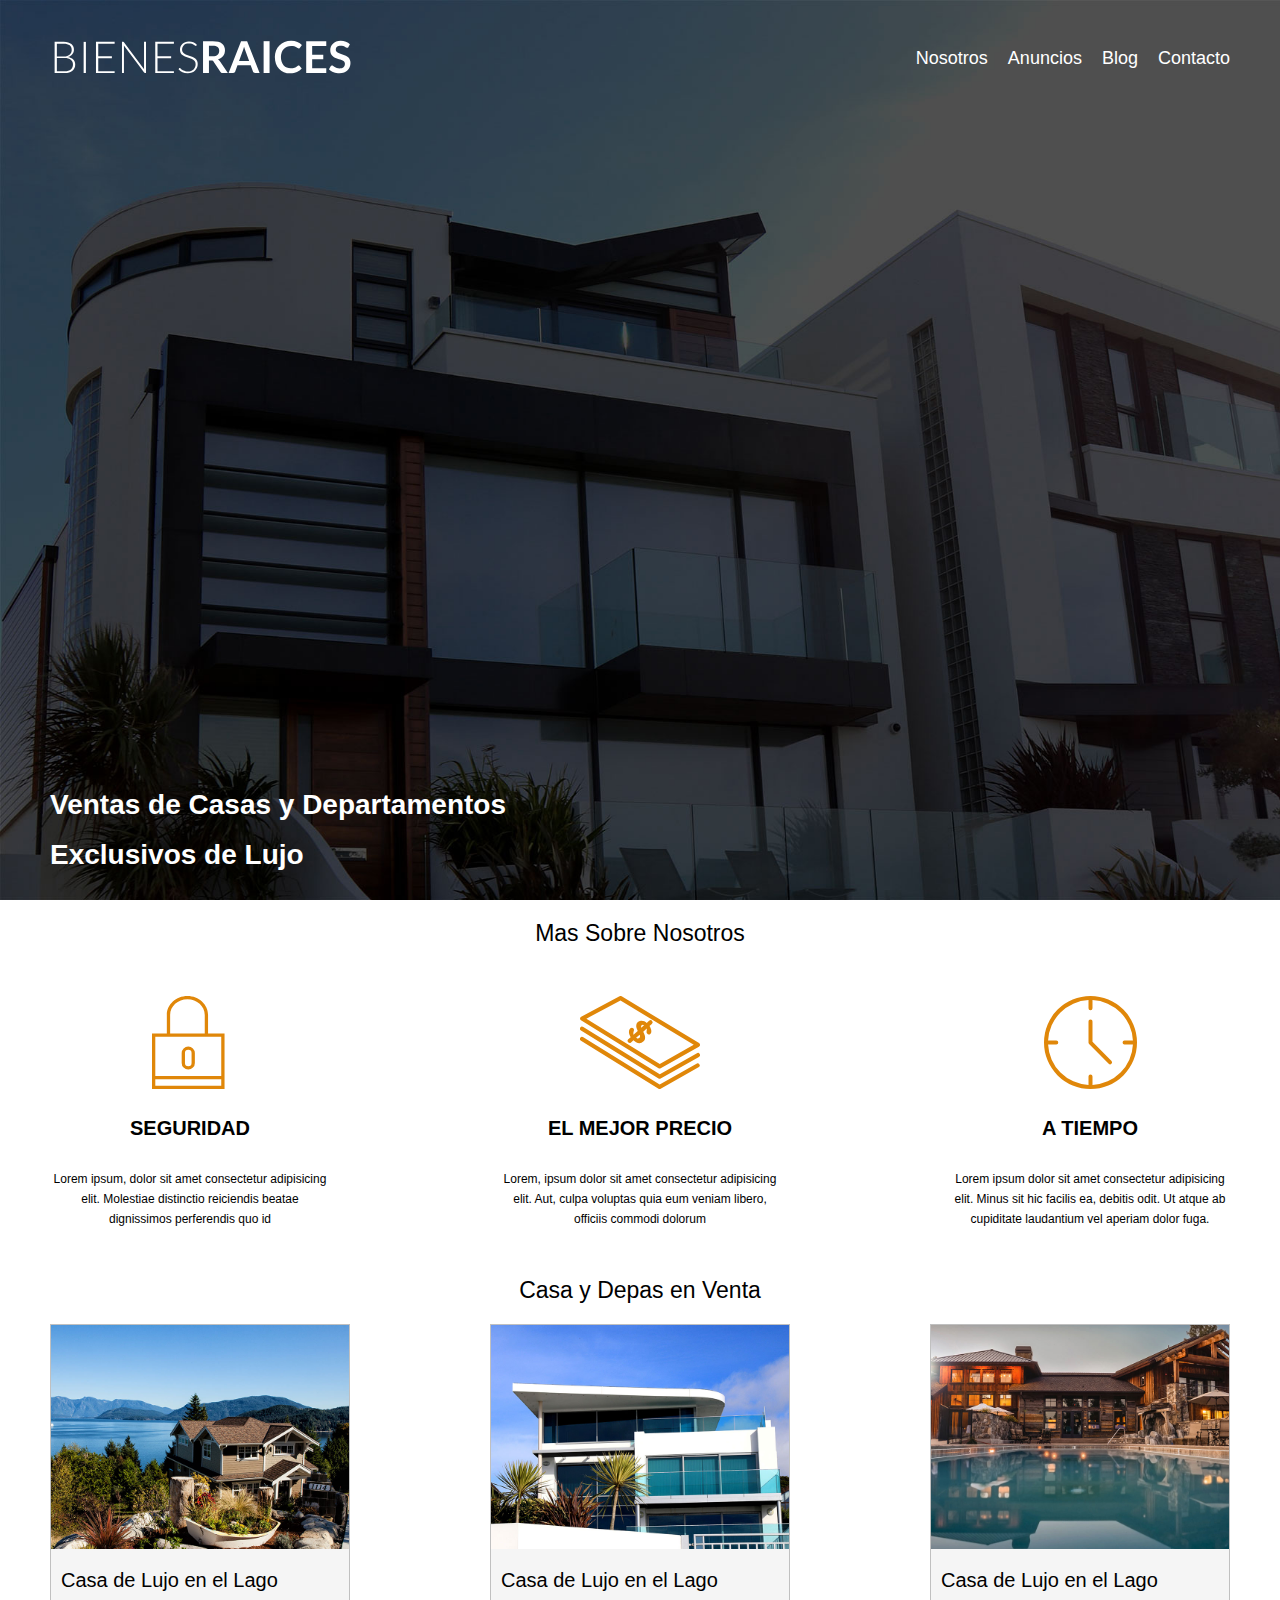
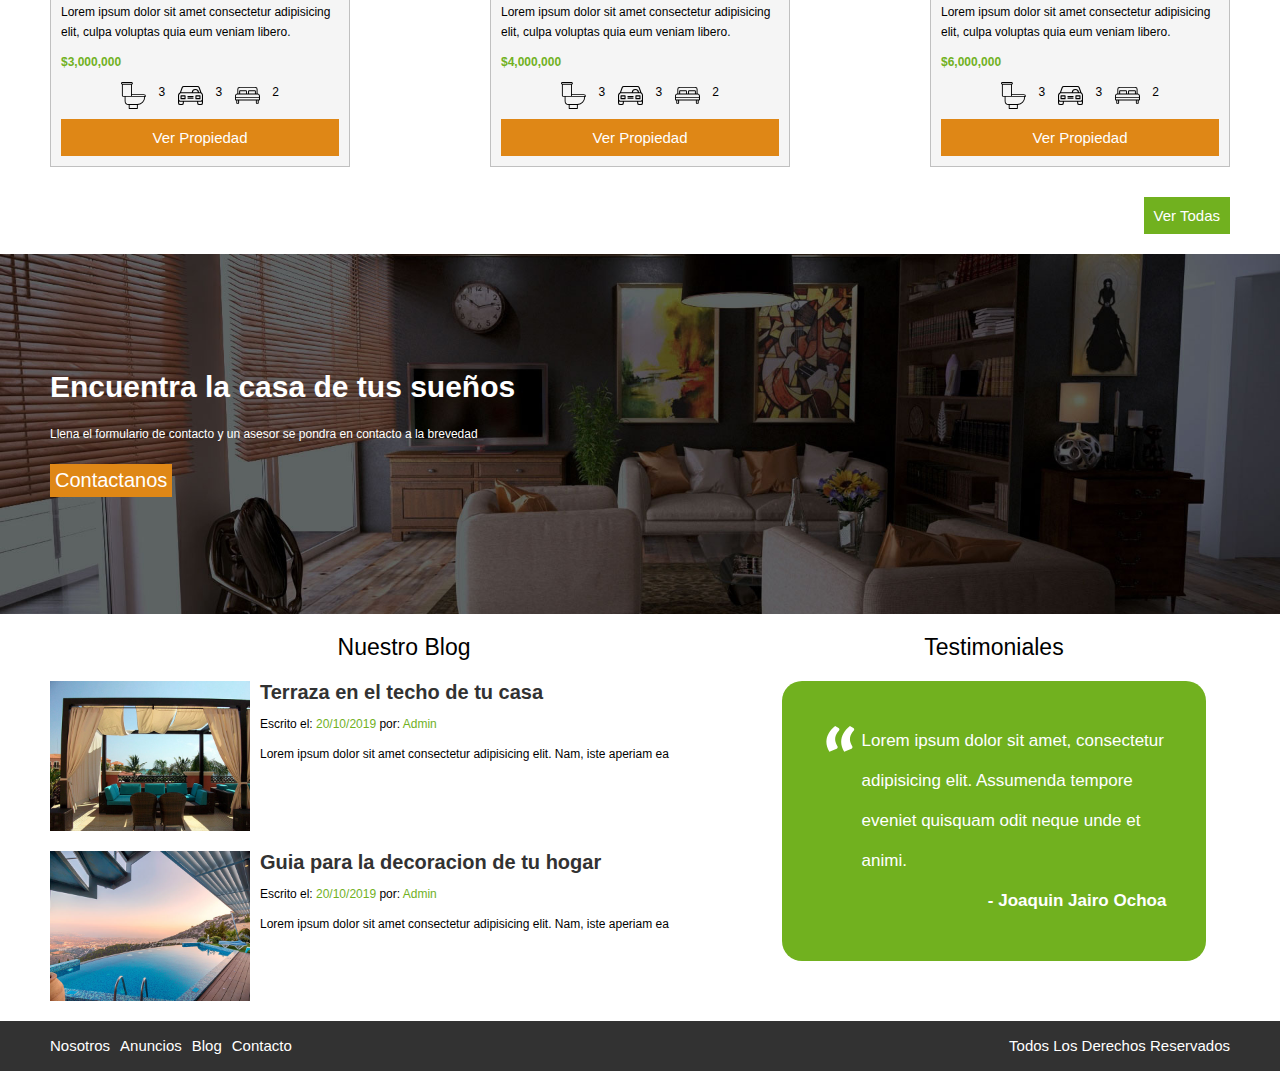
==== commit f727c199: "update all tags a" ====
--- a/index.html
+++ b/index.html
@@ -9,12 +9,12 @@
 <body>
   <header class="header container">
     <div>
-      <img src="./img/logo.svg" alt="Logo" class="header__img">
+      <a href="./index.html"><img src="./img/logo.svg" alt="Logo" class="header__img"></a>
       <ul class="header__list">
-        <li class="header__item"><a href="">Nosotros</a></li>
-        <li class="header__item"><a href="">Anuncios</a></li>
-        <li class="header__item"><a href="">Blog</a></li>
-        <li class="header__item"><a href="">Contacto</a></li>
+        <li class="header__item"><a href="./Nosotros.html">Nosotros</a></li>
+        <li class="header__item"><a href="./Anuncios.html">Anuncios</a></li>
+        <li class="header__item"><a href="./Blog.html">Blog</a></li>
+        <li class="header__item"><a href="./Contacto.html">Contacto</a></li>
       </ul>
     </div>
     <h1 class="header__title">Ventas de Casas y Departamentos <br>Exclusivos de Lujo</h1>
@@ -55,7 +55,7 @@
           <img src="./img/icono_dormitorio.svg" alt="" class="main__iconos">
           <p>2</p>
         </div>
-        <button>Ver Propiedad</button>
+        <button onclick="location.href='./Anuncio.html'">Ver Propiedad</button>
       </article>
       <article class="main__casa">
         <img src="./img/anuncio2.jpg" alt="">
@@ -70,7 +70,7 @@
           <img src="./img/icono_dormitorio.svg" alt="" class="main__iconos">
           <p>2</p>
         </div>
-        <button>Ver Propiedad</button>
+        <button onclick="location.href='./Anuncio.html'">Ver Propiedad</button>
       </article>
       <article class="main__casa">
         <img src="./img/anuncio3.jpg" alt="">
@@ -85,15 +85,15 @@
           <img src="./img/icono_dormitorio.svg" alt="" class="main__iconos">
           <p>2</p>
         </div>
-        <button>Ver Propiedad</button>
+        <button onclick="location.href='./Anuncio.html'">Ver Propiedad</button>
       </article>
     </div>
-    <button class="main__ver-mas">Ver Todas</button>
+    <button class="main__ver-mas" onclick="location.href='./Anuncios.html'">Ver Todas</button>
   </main>
   <section class="contacto container">
     <h3>Encuentra la casa de tus sueños</h3>
     <p>Llena el formulario de contacto y un asesor se pondra en contacto a la brevedad</p>
-    <button>Contactanos</button>
+    <button onclick="location.href='./Contacto.html'">Contactanos</button>
   </section>
   <section class="multimedia container">
     <div class="blog">
@@ -101,7 +101,7 @@
       <article class="articulo">
         <img src="./img/blog1.jpg" alt="">
         <div>
-          <h3>Terraza en el techo de tu casa</h3>
+          <a href="./Entrada.html"><h3>Terraza en el techo de tu casa</h3></a>
           <p>Escrito el: <span>20/10/2019</span> por: <span>Admin</span></p>
           <p>Lorem ipsum dolor sit amet consectetur adipisicing elit. Nam, iste aperiam ea</p>
         </div>
@@ -109,7 +109,7 @@
       <article class="articulo">
         <img src="./img/blog2.jpg" alt="">
         <div>
-          <h3>Guia para la decoracion de tu hogar</h3>
+          <a href="./Entrada.html"><h3>Guia para la decoracion de tu hogar</h3></a>
           <p>Escrito el: <span>20/10/2019</span> por: <span>Admin</span></p>
           <p>Lorem ipsum dolor sit amet consectetur adipisicing elit. Nam, iste aperiam ea</p>
         </div>
@@ -128,10 +128,10 @@
   </section>
   <footer class="footer container">
     <ul>
-      <li>Nosotros</li>
-      <li>Anuncios</li>
-      <li>Blog</li>
-      <li>Contacto</li>
+      <li><a href="./Nosotros.html">Nosotros</a></li>
+        <li><a href="./Anuncios.html">Anuncios</a></li>
+        <li><a href="./Blog.html">Blog</a></li>
+        <li><a href="./Contacto.html">Contacto</a></li>
     </ul>
     <ul>
       <li id="derechos">Todos Los Derechos Reservados</li>
--- a/main.css
+++ b/main.css
@@ -7,6 +7,11 @@
 html{
   font-size: 62.5%;
   font-family: sans-serif;
+}
+
+a{
+  text-decoration: none;
+  color: white;
 }
 
 h2{
@@ -260,6 +265,7 @@
 .articulo h3{
   margin-left: 1rem;
   margin-bottom: 1rem;
+  color: #323232;
 }
 .articulo p{
   text-align: start;
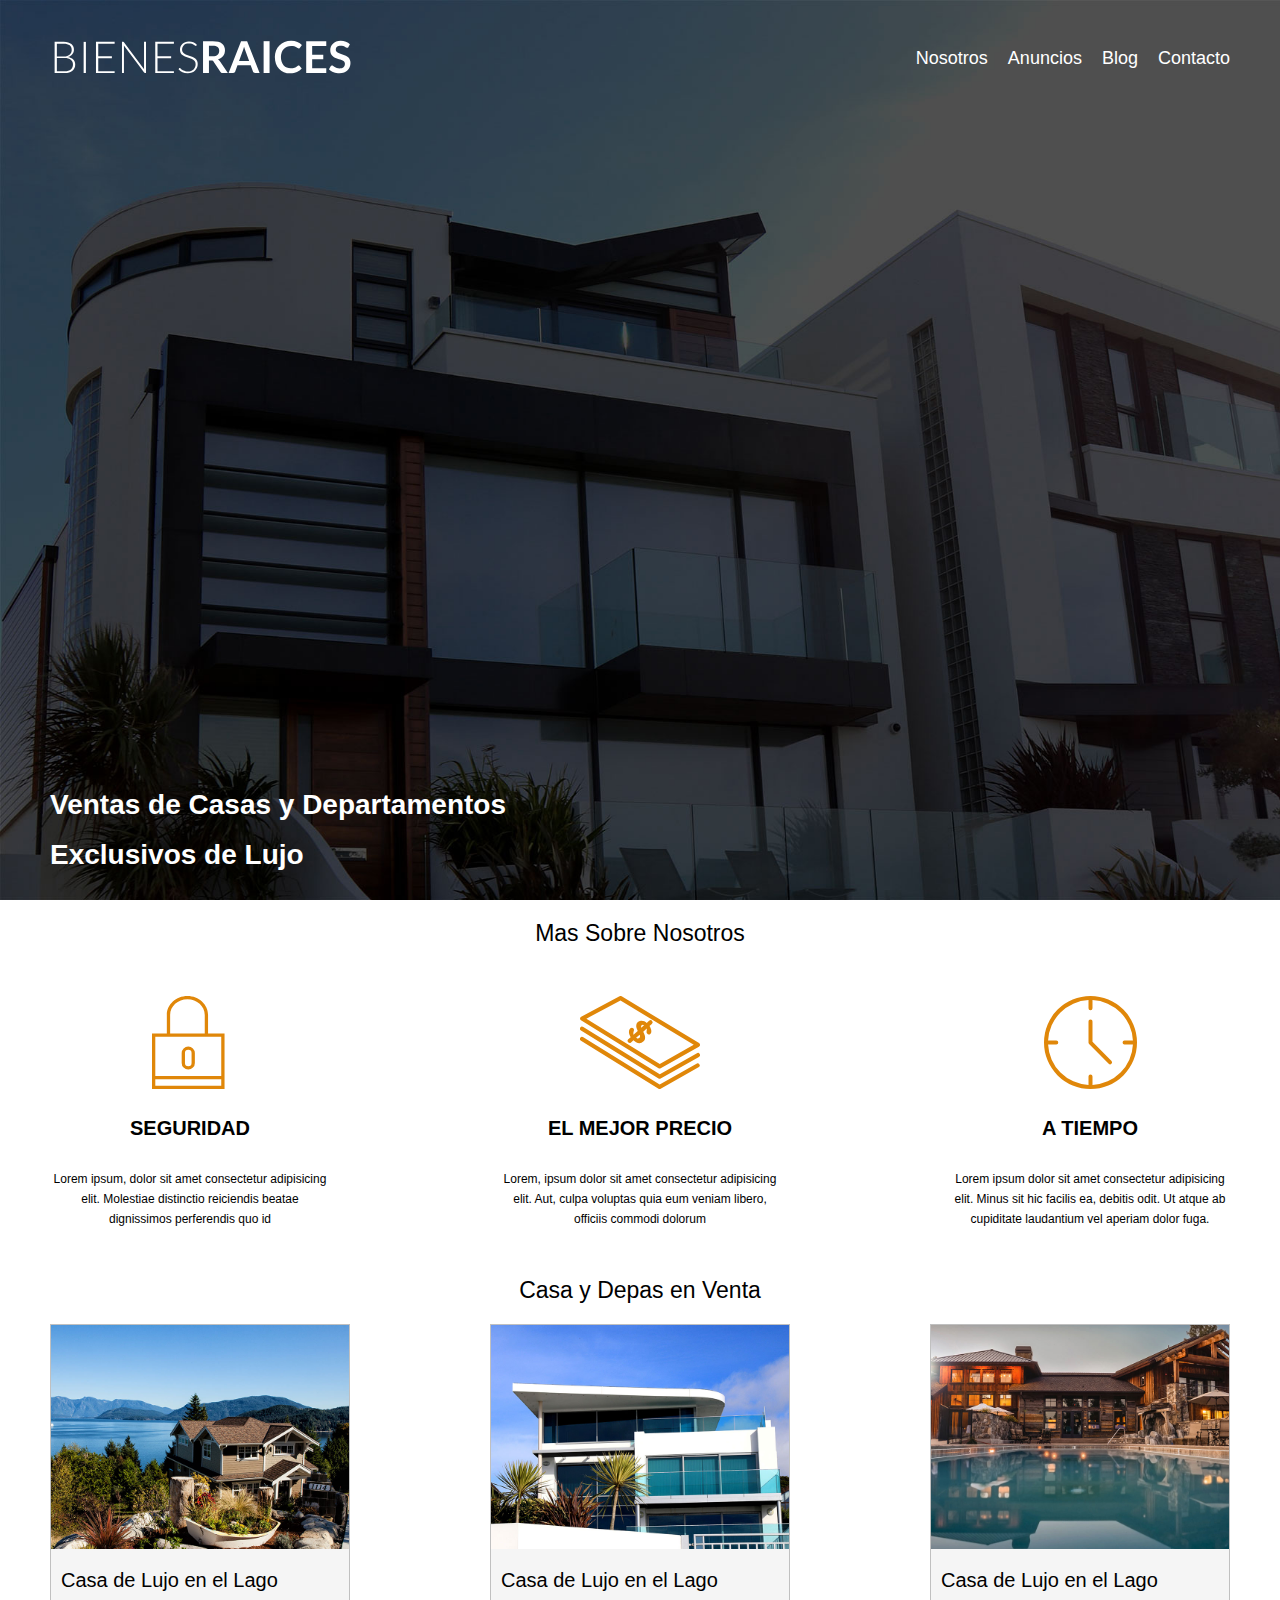
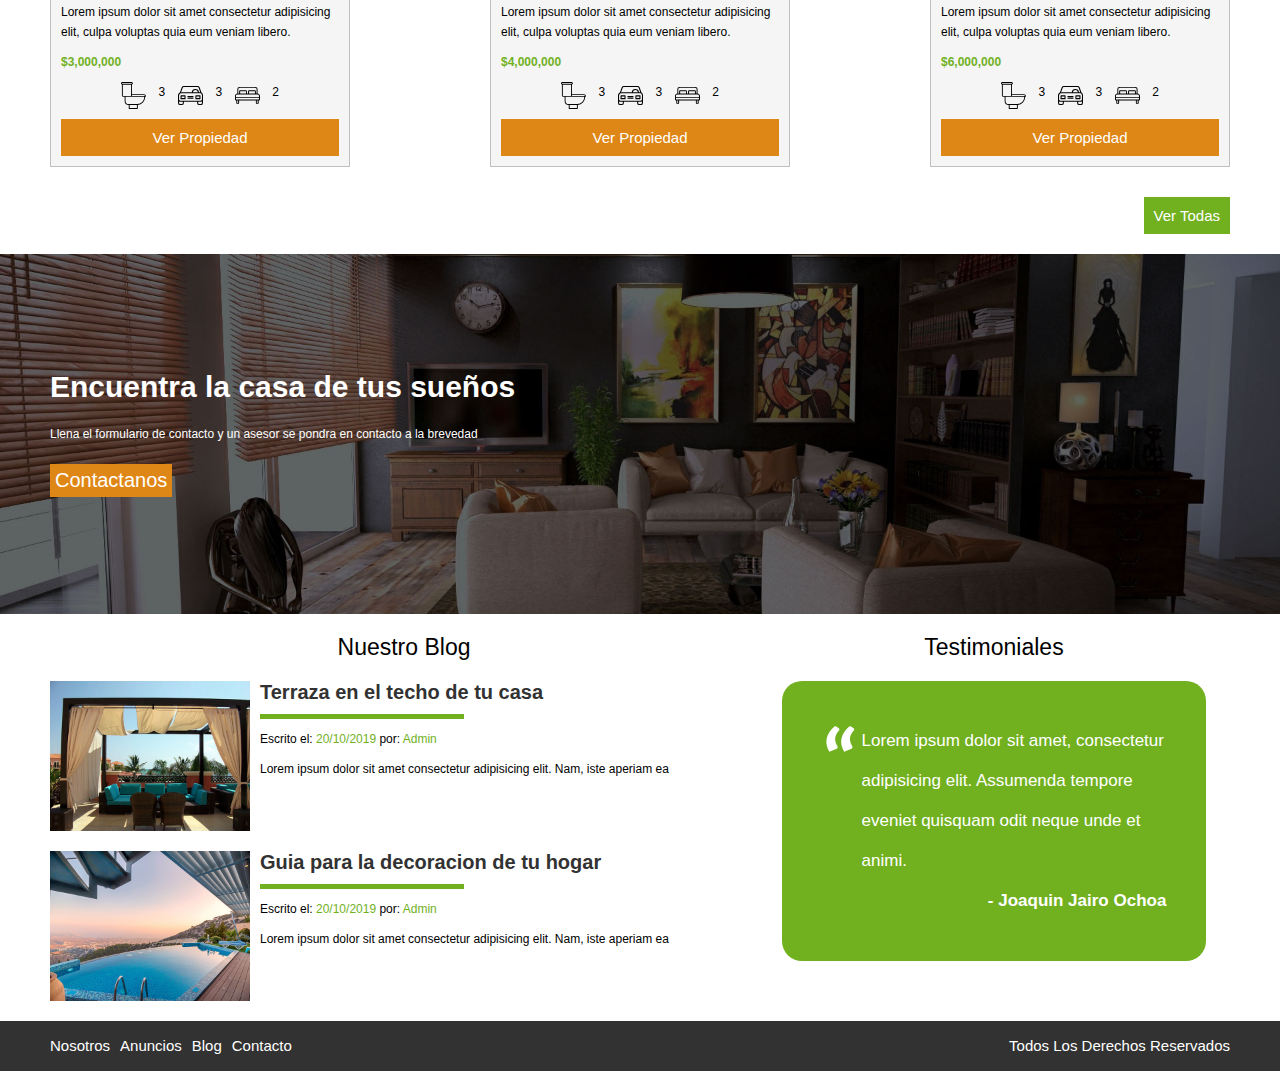
==== commit f80b9fc3: "add green decoration in blogs" ====
--- a/index.html
+++ b/index.html
@@ -101,7 +101,7 @@
       <article class="articulo">
         <img src="./img/blog1.jpg" alt="">
         <div>
-          <a href="./Entrada.html"><h3>Terraza en el techo de tu casa</h3></a>
+          <h3 onclick="location.href='./Entrada.html'">Terraza en el techo de tu casa</h3>
           <p>Escrito el: <span>20/10/2019</span> por: <span>Admin</span></p>
           <p>Lorem ipsum dolor sit amet consectetur adipisicing elit. Nam, iste aperiam ea</p>
         </div>
@@ -109,7 +109,7 @@
       <article class="articulo">
         <img src="./img/blog2.jpg" alt="">
         <div>
-          <a href="./Entrada.html"><h3>Guia para la decoracion de tu hogar</h3></a>
+          <h3 onclick="location.href='./Entrada.html'">Guia para la decoracion de tu hogar</h3>
           <p>Escrito el: <span>20/10/2019</span> por: <span>Admin</span></p>
           <p>Lorem ipsum dolor sit amet consectetur adipisicing elit. Nam, iste aperiam ea</p>
         </div>
--- a/main.css
+++ b/main.css
@@ -28,6 +28,10 @@
   font-size: 1.2rem;
   text-align: center;
   line-height: 2rem;
+}
+
+button{
+  cursor: pointer;
 }
 
 .header{
@@ -266,7 +270,18 @@
   margin-left: 1rem;
   margin-bottom: 1rem;
   color: #323232;
-}
+  cursor: pointer;
+}
+
+.articulo h3::after{
+  content: ' ';
+  height: 0.5rem;
+  width: 50%;
+  background-color: #71b11f;
+  display: block;
+  margin-top: 1rem;
+}
+
 .articulo p{
   text-align: start;
   margin-left: 1rem;
